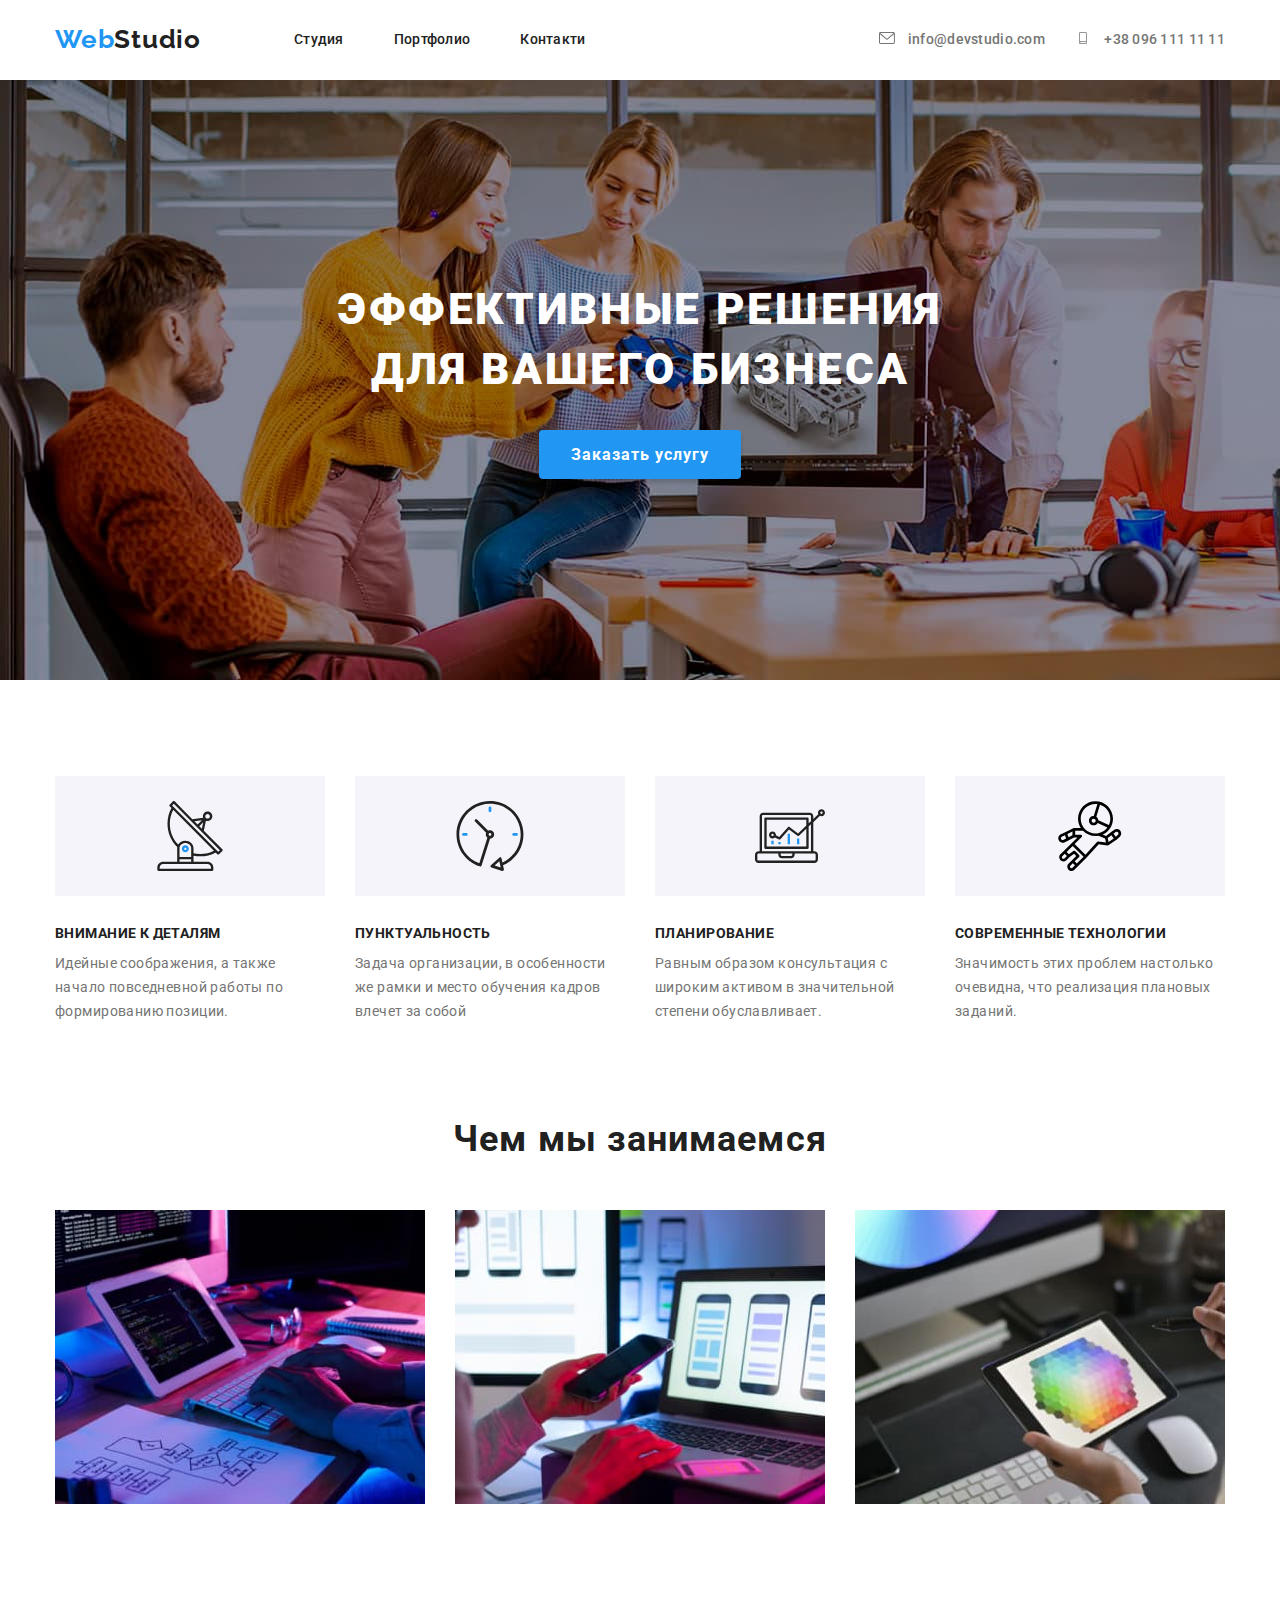
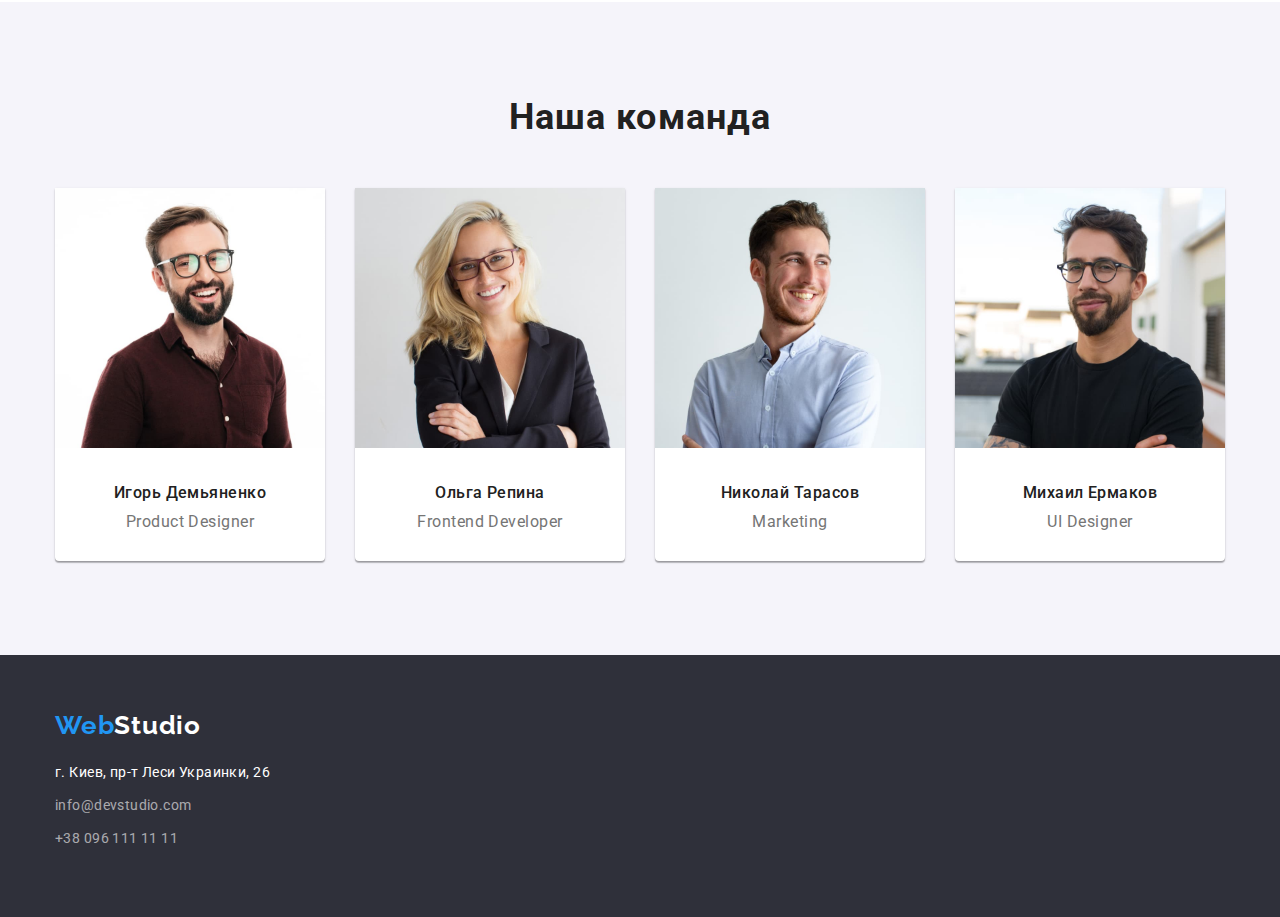
==== index.html @ f7b02f4e "дз-3" ====
<!DOCTYPE html>
<html lang="ru">
  <head>
    <meta charset="UTF-8" />
    <meta http-equiv="X-UA-Compatible" content="IE=edge" />
    <meta name="viewport" content="width=device-width, initial-scale=1.0" />
    <title>homework three</title>
    <link rel="preconnect" href="https://fonts.googleapis.com" />
    <link rel="preconnect" href="https://fonts.gstatic.com" crossorigin />
    <link
      href="https://fonts.googleapis.com/css2?family=Raleway:wght@700&family=Roboto:wght@100;400;500;700;900&display=swap"
      rel="stylesheet"
    />
    <link
      rel="stylesheet"
      href="https://cdnjs.cloudflare.com/ajax/libs/modern-normalize/1.1.0/modern-normalize.min.css"
    />
    <link rel="stylesheet" href="./css/main.min.css" />
  </head>
  <body>
    <!-- Шапка or header -->
    <header class="header">
      <div class="box conteiner">
        <nav class="nav">
          <a class="nav__logo" href="index.html"><span class="nav--color">Web</span>Studio</a>
          <ul class="page">
            <li class="page__element page--activ"><a class="page__link" href="/">Студия</a></li>
            <li class="page__element"><a class="page__link" href="portfolio.html">Портфолио</a></li>
            <li class="page__element"><a class="page__link" href="contact.html">Контакти</a></li>
          </ul>
        </nav>
        <ul class="contacts">
          <li class="contacts__element">
            <a class="contacts__link" href="mailto:info@devstudio.com">
              <svg class="contacts__icon" width="16" height="12">
                <use href="./images/symbol-defs.svg#icon-envelope"></use>
              </svg>
              info@devstudio.com
            </a>
          </li>
          <li class="contacts__element">
            <a class="contacts__link" href="tel:+380961111111">
              <svg class="contacts__icon" width="16" height="12">
                <use href="./images/symbol-defs.svg#icon-smartphone"></use>
              </svg>
              +38 096 111 11 11
            </a>
          </li>
        </ul>
      </div>
    </header>

    <!-- Основной контент ot main -->
    <main>
      <!-- Герой or Hero -->
      <section class="hero">
        <div class="box-hero conteiner">
          <h1 class="box-hero__header">Эффективные решения<br />для вашего бизнеса</h1>
          <button class="button" type="button" data-open-modal>
            <span class="button-text">Заказать услугу</span>
          </button>

          <div class="overlay is-hidden" data-backdrop>
            <div class="form-box">
              <h2 class="form-box__header">Оставьте свои данные, мы вам перезвоним</h2>

              <!-- <form class="form" name="application" autocomplete="on">

                                <label class="form-label">

                                    <input class="form-label__input" type="text" name="name">
                                    <span class="form-label__text">Имя</span>
                                    <svg class="form-label__icon" widht="18" height="18">
                                        <use href="./images/symbol-defs.svg#icon-person-black-18dp-1"></use>
                                    </svg> 

                                </label>

                                <label class="form-label">
                                    
                                    <input class="form-label__input" type="tel" name="tel">
                                    <span class="form-label__text">Телефон</span>
                                    <svg class="form-label__icon" widht="18" height="18">
                                        <use href="./images/symbol-defs.svg#icon-phone-black-18dp-1"></use>
                                    </svg> 

                                </label>

                                <label class="form-label">
                                    
                                    <input class="form-label__input" type="email" name="email">
                                    <span class="form-label__text">Пошта</span>
                                    <svg class="form-label__icon" widht="18" height="18">
                                        <use href="./images/symbol-defs.svg#icon-email-black-18dp-1"></use>
                                    </svg> 

                                </label>

                                <label class="form-label">

                                    <textarea class="form-label__coment" name="comit" rows="10" placeholder="Введите текст"></textarea>
                                    <span class="form-label__text">Комментарий</span>

                                </label>

                                <label class="form-chekbox">
                                    <input class="form-chekbox__input visually-hidden" type="checkbox" name="good-luck">
                                    <p class="form-chekbox__text">Соглашаюсь с рассылкой и принимаю <a class="form-chekbox--blue" href="">Условия договора</a></p>
                                </label>

                                <button class="button button-form" type="submit">Отправить</button>

                            </form> -->

              <button class="button-end" type="button" data-close-modal>
                <svg class="button-end__icon" width="18" height="18">
                  <use href="./images/symbol-defs.svg#icon-end"></use>
                </svg>
              </button>
            </div>
          </div>
        </div>
      </section>

      <!-- Преимущества or Benefist -->
      <section class="benefist">
        <div class="benefist__box conteiner">
          <h2 class="visually-hidden">Преимущества</h2>
          <!-- Заховать -->
          <ul class="content">
            <li class="content__elements">
              <div class="content__fon">
                <svg width="70" height="70">
                  <use href="./images/symbol-defs.svg#icon-antenna-1"></use>
                </svg>
              </div>
              <h3 class="content__paragraph">Внимание к деталям</h3>
              <p class="content__text">
                Идейные соображения, а также начало повседневной работы по формированию позиции.
              </p>
            </li>

            <li class="content__elements">
              <div class="content__fon">
                <svg width="70" height="70">
                  <use href="./images/symbol-defs.svg#icon-clock-1"></use>
                </svg>
              </div>
              <h3 class="content__paragraph">Пунктуальность</h3>
              <p class="content__text">
                Задача организации, в особенности же рамки и место обучения кадров влечет за собой
              </p>
            </li>

            <li class="content__elements">
              <div class="content__fon">
                <svg width="70" height="70">
                  <use href="./images/symbol-defs.svg#icon-diagram-1"></use>
                </svg>
              </div>
              <h3 class="content__paragraph">Планирование</h3>
              <p class="content__text">
                Равным образом консультация с широким активом в значительной степени обуславливает.
              </p>
            </li>

            <li class="content__elements">
              <div class="content__fon">
                <svg width="70" height="70">
                  <use href="./images/symbol-defs.svg#icon-Group"></use>
                </svg>
              </div>
              <h3 class="content__paragraph">Современные технологии</h3>
              <p class="content__text">
                Значимость этих проблем настолько очевидна, что реализация плановых заданий.
              </p>
            </li>
          </ul>
        </div>
      </section>

      <!--Вид деятельность or Activity -->
      <section class="activity">
        <div class="activity-box conteiner">
          <h2 class="activity-box__header">Чем мы занимаемся</h2>
          <ul class="photo">
            <li class="photo__elements">
              <img src="images/box1.jpg" alt="програмування" width="370" height="294" />
              <!-- <p class="photo__text">Десктопные приложения</p> -->
            </li>
            <li class="photo__elements">
              <img
                src="images/box2.jpg"
                alt="розробка мобильних програм"
                width="370"
                height="294"
              />
              <!-- <p class="photo__text">Мобильные приложения</p> -->
            </li>
            <li class="photo__elements">
              <img src="images/box3.jpg" alt="плитка рольорив" width="370" height="294" />
              <!-- <p class="photo__text">Дизайнерские решения </p> -->
            </li>
          </ul>
        </div>
      </section>

      <!-- Команда or team -->
      <section class="team">
        <div class="team-box conteiner">
          <h2 class="team-box__header">Наша команда</h2>
          <ul class="list">
            <li class="list__elements">
              <img src="images/team/igor.jpg" alt="Игорь Демьяненко" width="270" height="260" />
              <div class="text">
                <h3 class="text__name">Игорь Демьяненко</h3>
                <p class="text__profession">Product Designer</p>
              </div>
              <!-- <ul class="network">
                                <li class="network__elements">
                                    <a class="network__link" href="https://www.instagram.com">
                                        <svg class="network__icon" width="20" height="20">
                                            <use href="./images/symbol-defs.svg#icon-instagram-2"></use>
                                        </svg>
                                    </a>
                                </li>
                                <li class="network__elements">
                                    <a class="network__link" href="https://twitter.com/?lang=ru">
                                        <svg class="network__icon" width="20" height="20">
                                            <use href="./images/symbol-defs.svg#icon-Group-1"></use>
                                        </svg>
                                    </a>
                                </li>
                                <li class="network__elements">
                                    <a class="network__link" href="https://www.facebook.com">
                                        <svg class="network__icon" width="20" height="20">
                                            <use href="./images/symbol-defs.svg#icon-facebook-1"></use>
                                        </svg>
                                    </a>
                                </li>
                                <li class="network__elements">
                                    <a class="network__link" href="https://www.linkedin.com">
                                        <svg class="network__icon" width="20" height="20">
                                            <use href="./images/symbol-defs.svg#icon-linkedin-1"></use>
                                        </svg>
                                    </a>
                                </li>
                            </ul> -->
            </li>
            <li class="list__elements">
              <img src="images/team/olga.jpg" alt="Ольга Репина" width="270" height="260" />
              <div class="text">
                <h3 class="text__name">Ольга Репина</h3>
                <p class="text__profession">Frontend Developer</p>
              </div>
              <!-- <ul class="network">
                                <li class="network__elements">
                                    <a class="network__link" href="https://www.instagram.com">
                                        <svg class="network__icon" width="20" height="20">
                                            <use href="./images/symbol-defs.svg#icon-instagram-2"></use>
                                        </svg>
                                    </a>
                                </li>
                                <li class="network__elements">
                                    <a class="network__link" href="https://twitter.com/?lang=ru">
                                        <svg class="network__icon" width="20" height="20">
                                            <use href="./images/symbol-defs.svg#icon-Group-1"></use>
                                        </svg>
                                    </a>
                                </li>
                                <li class="network__elements">
                                    <a class="network__link" href="https://www.facebook.com">
                                        <svg class="network__icon" width="20" height="20">
                                            <use href="./images/symbol-defs.svg#icon-facebook-1"></use>
                                        </svg>
                                    </a>
                                </li>
                                <li class="network__elements">
                                    <a class="network__link" href="https://www.linkedin.com">
                                        <svg class="network__icon" width="20" height="20">
                                            <use href="./images/symbol-defs.svg#icon-linkedin-1"></use>
                                        </svg>
                                    </a>
                                </li>
                            </ul> -->
            </li>
            <li class="list__elements">
              <img src="images/team/nikolay.jpg" alt="Николай Тарасов" width="270" height="260" />
              <div class="text">
                <h3 class="text__name">Николай Тарасов</h3>
                <p class="text__profession">Marketing</p>
              </div>
              <!-- <ul class="network">
                                <li class="network__elements">
                                    <a class="network__link" href="https://www.instagram.com">
                                        <svg class="network__icon" width="20" height="20">
                                            <use href="./images/symbol-defs.svg#icon-instagram-2"></use>
                                        </svg>
                                    </a>
                                </li>
                                <li class="network__elements">
                                    <a class="network__link" href="https://twitter.com/?lang=ru">
                                        <svg class="network__icon" width="20" height="20">
                                            <use href="./images/symbol-defs.svg#icon-Group-1"></use>
                                        </svg>
                                    </a>
                                </li>
                                <li class="network__elements">
                                    <a class="network__link" href="https://www.facebook.com">
                                        <svg class="network__icon" width="20" height="20">
                                            <use href="./images/symbol-defs.svg#icon-facebook-1"></use>
                                        </svg>
                                    </a>
                                </li>
                                <li class="network__elements">
                                    <a class="network__link" href="https://www.linkedin.com">
                                        <svg class="network__icon" width="20" height="20">
                                            <use href="./images/symbol-defs.svg#icon-linkedin-1"></use>
                                        </svg>
                                    </a>
                                </li>
                            </ul> -->
            </li>
            <li class="list__elements">
              <img src="images/team/mihail.jpg" alt="Михаил Ермаков" width="270" height="260" />
              <div class="text">
                <h3 class="text__name">Михаил Ермаков</h3>
                <p class="text__profession">UI Designer</p>
              </div>
              <!-- <ul class="network">
                                <li class="network__elements">
                                    <a class="network__link" href="https://www.instagram.com">
                                        <svg class="network__icon" width="20" height="20">
                                            <use href="./images/symbol-defs.svg#icon-instagram-2"></use>
                                        </svg>
                                    </a>
                                </li>
                                <li class="network__elements">
                                    <a class="network__link" href="https://twitter.com/?lang=ru">
                                        <svg class="network__icon" width="20" height="20">
                                            <use href="./images/symbol-defs.svg#icon-Group-1"></use>
                                        </svg>
                                    </a>
                                </li>
                                <li class="network__elements">
                                    <a class="network__link" href="https://www.facebook.com">
                                        <svg class="network__icon" width="20" height="20">
                                            <use href="./images/symbol-defs.svg#icon-facebook-1"></use>
                                        </svg>
                                    </a>
                                </li>
                                <li class="network__elements">
                                    <a class="network__link" href="https://www.linkedin.com">
                                        <svg class="network__icon" width="20" height="20">
                                            <use href="./images/symbol-defs.svg#icon-linkedin-1"></use>
                                        </svg>
                                    </a>
                                </li>
                            </ul> -->
            </li>
          </ul>
        </div>
      </section>

      <!-- Компании -->
      <!-- <section class="company">
        <div class="company-dox conteiner">
          <h2 class="company__header">Постоянные клиенты</h2>
          <ul class="company-list">
            <li class="company-list__elements">
              <a class="company-list__link" href="/">
                <svg class="company-list__logo" width="106" height="60">
                  <use href="./images/symbol-defs.svg#icon-Logo"></use>
                </svg>
              </a>
            </li>
            <li class="company-list__elements">
              <a class="company-list__link" href="/">
                <svg class="company-list__logo" width="106" height="60">
                  <use href="./images/symbol-defs.svg#icon-Logo-1"></use>
                </svg>
              </a>
            </li>
            <li class="company-list__elements">
              <a class="company-list__link" href="/">
                <svg class="company-list__logo" width="106" height="60">
                  <use href="./images/symbol-defs.svg#icon-Logo-2"></use>
                </svg>
              </a>
            </li>
            <li class="company-list__elements">
              <a class="company-list__link" href="/">
                <svg class="company-list__logo" width="106" height="60">
                  <use href="./images/symbol-defs.svg#icon-Logo-3"></use>
                </svg>
              </a>
            </li>
            <li class="company-list__elements">
              <a class="company-list__link" href="/">
                <svg class="company-list__logo" width="106" height="60">
                  <use href="./images/symbol-defs.svg#icon-Logo-4"></use>
                </svg>
              </a>
            </li>
            <li class="company-list__elements">
              <a class="company-list__link" href="/">
                <svg class="company-list__logo" width="106" height="60">
                  <use href="./images/symbol-defs.svg#icon-Logo-5"></use>
                </svg>
              </a>
            </li>
          </ul>
        </div>
      </section> -->
    </main>

    <!-- Подвал or footer -->
    <footer class="footer">
      <div class="footer-box conteiner">
        <!-- Логотип и адрес or logo and address-->
        <div class="address-box">
          <a class="address-box__logo" href="/"
            ><span class="address-box--color">Web</span>Studio</a
          >

          <address class="address">
            <ul>
              <li class="address__elements">
                <a class="address--style" href="http://surl.li/bouye"
                  >г. Киев, пр-т Леси Украинки, 26</a
                >
              </li>
              <li class="address__elements">
                <a class="address__link" href="mailto:info@devstudio.com">info@devstudio.com</a>
              </li>
              <li class="address__elements">
                <a class="address__link" href="tel:+380961111111">+38 096 111 11 11</a>
              </li>
            </ul>
          </address>
        </div>

        <!-- Соц.сети or network -->
        <!-- <div class="network-footer">
                    <h2 class="network-footer__header">присоединяйтесь</h2>
                    <ul class="network-footer-box">
                        <li class="network-footer-box__elements">
                            <a class="network-footer-box__link" href="https://www.instagram.com">
                                <svg class="network-footer-box__icon" width="20" height="20">
                                    <use href="./images/symbol-defs.svg#icon-instagram-2"></use>
                                </svg>
                            </a>
                        </li>
                        <li class="network-footer-box__elements">
                            <a class="network-footer-box__link" href="https://twitter.com/?lang=ru">
                                <svg class="network-footer-box__icon" width="20" height="20">
                                    <use href="./images/symbol-defs.svg#icon-Group-1"></use>
                                </svg>
                            </a>
                        </li>
                        <li class="network-footer-box__elements">
                            <a class="network-footer-box__link" href="https://www.facebook.com">
                                <svg class="network-footer-box__icon" width="20" height="20">
                                    <use href="./images/symbol-defs.svg#icon-facebook-1"></use>
                                </svg>
                            </a>
                        </li>
                        <li class="network-footer-box__elements">
                            <a class="network-footer-box__link" href="https://www.linkedin.com">
                                <svg class="network-footer-box__icon" width="20" height="20">
                                    <use href="./images/symbol-defs.svg#icon-linkedin-1"></use>
                                </svg>
                            </a>
                        </li>
                    </ul>
                </div> -->

        <!-- Форма or form-footer -->
        <!-- <div class="form-footer-box">

                    <h2 class="form-footer-box__header">Подпишитесь на рассылку</h2>

                    <form class="form-footer">

                        <label>
                            <input class="form-footer__input" type="email" name="mail-p" placeholder="E-mail">
                        </label>

                        <button class="button" type="submit">Подписаться
                            <svg class="button__icon" width="24" height="24">
                                <use href="./images/symbol-defs.svg#icon-send"></use>
                            </svg>
                        </button>

                    </form>

                </div> -->
      </div>
    </footer>

    <!-- JavaScript -->
    <!-- <script src="./modal.js"></script> -->
  </body>
</html>
---- css/main.min.css ----
body{width:100%;background-color:#fff}a{text-decoration:none}ul{list-style-type:none;margin:0;padding:0}h1,h2,h3,h4,h5,h6,p{margin:0;padding:0}input{padding:0;margin:0}.conteiner{max-width:100%;padding-left:15px;padding-right:15px;margin:0 calc((100% - 1200px) / 2)}.visually-hidden{position:absolute;width:1px;height:1px;margin:-1px;border:0;padding:0;clip:rect(0 0 0 0);overflow:hidden}.header{background-color:#fff}.header--border{border:1px solid #ececec}.box{display:-webkit-box;display:-ms-flexbox;display:flex}.nav{display:-webkit-box;display:-ms-flexbox;display:flex;margin-right:auto}.nav__logo{padding:24px 0;font-family:'Raleway';font-style:normal;font-weight:700;font-size:26px;line-height:1.19;letter-spacing:0.03em;color:#212121}.nav--color{color:#2196F3}.page{display:-webkit-box;display:-ms-flexbox;display:flex;margin-left:93px}.page__element{margin-right:50px;cursor:pointer}.page__element:last-of-type{margin-right:0}.page__link{position:relative;display:block;padding:32px 0;font-family:'Roboto';font-style:normal;font-weight:500;font-size:14px;line-height:1.14;letter-spacing:0.02em;color:#212121;-webkit-transition:color 250ms cubic-bezier(0.4, 0, 0.2, 1);transition:color 250ms cubic-bezier(0.4, 0, 0.2, 1)}.page__link:hover,.page__link:focus{color:#2196F3}.contacts{display:-webkit-box;display:-ms-flexbox;display:flex}.contacts__element:last-of-type{margin-left:30px}.contacts__link{display:block;padding:32px 0;font-family:'Roboto';font-style:normal;font-weight:500;font-size:14px;line-height:1.14;letter-spacing:0.02em;color:#757575}.contacts__icon{fill:currentColor;margin-right:10px;-webkit-transition:color 250ms cubic-bezier(0.4, 0, 0.2, 1);transition:color 250ms cubic-bezier(0.4, 0, 0.2, 1)}.contacts__link:hover,.contacts__link:focus{color:#2196F3}.footer{background-color:#2f303a}.footer-box{display:-webkit-box;display:-ms-flexbox;display:flex}.address-box{padding-top:55px;padding-bottom:66px;margin-right:70px}.address-box__logo{font-family:'Raleway';font-style:normal;font-weight:700;font-size:26px;line-height:1.19;letter-spacing:0.03em;color:#fff}.address-box--color{color:#2196F3}.address{margin-top:20px}.address__elements{margin-top:9px}.address__elements:first-of-type{margin-top:20px}.address--style{font-family:'Roboto';font-style:normal;font-weight:400;font-size:14px;line-height:1.71;letter-spacing:0.03em;color:#fff}.address__link{font-family:'Roboto';font-style:normal;font-weight:400;font-size:14px;line-height:1.71;letter-spacing:0.03em;color:rgba(255,255,255,0.6)}.network-footer{padding-top:67px;padding-bottom:106px;margin-right:93px}.network-footer__header{margin-bottom:20px;font-family:'Roboto';font-style:normal;font-weight:700;font-size:14px;line-height:1.14;letter-spacing:0.03em;text-transform:uppercase;color:#fff}.network-footer-box{display:-webkit-box;display:-ms-flexbox;display:flex}.network-footer-box__elements{margin-right:10px;width:44px;height:44px;border-radius:50%;background-color:rgba(255,255,255,0.1);-webkit-transition:background-color 250ms cubic-bezier(0.4, 0, 0.2, 1);transition:background-color 250ms cubic-bezier(0.4, 0, 0.2, 1)}.network-footer-box__elements:last-of-type{margin-right:0}.network-footer-box__elements:hover,.network-footer-box__elements:focus{background-color:#2196F3}.network-footer-box__link{display:-webkit-box;display:-ms-flexbox;display:flex;-webkit-box-pack:center;-ms-flex-pack:center;justify-content:center;-webkit-box-align:center;-ms-flex-align:center;align-items:center;width:100%;height:100%;color:#fff}.network-footer-box__icon{fill:currentColor}.form-footer-box{padding-top:67px;padding-bottom:100px}.form-footer-box__header{margin-bottom:20px;font-family:'Roboto';font-style:normal;font-weight:700;font-size:14px;line-height:1.14;letter-spacing:0.03em;text-transform:uppercase;color:#fff}.form-footer{display:-webkit-box;display:-ms-flexbox;display:flex}.form-footer__input{width:358px;height:50px;padding-left:16px;margin-right:12px;border:1px solid rgba(255,255,255,0.3);-webkit-box-sizing:border-box;box-sizing:border-box;-webkit-filter:drop-shadow(0px 4px 4px rgba(0,0,0,0.15));filter:drop-shadow(0px 4px 4px rgba(0,0,0,0.15));border-radius:4px;font-family:'Roboto';font-style:normal;font-weight:400;font-size:16px;line-height:20px;display:-webkit-box;display:-ms-flexbox;display:flex;-webkit-box-align:center;-ms-flex-align:center;align-items:center;letter-spacing:0.03em;color:rgba(255,255,255,0.6);background-color:#2f303a}.button__icon{margin-left:10px;fill:currentColor}.footre-contact{position:fixed;bottom:0;left:0;width:100%}.hero{margin:0 auto;background-image:url(../images/fon.jpg);max-width:1600px;height:600px;background-color:#2f303a}.box-hero{padding-top:200px;padding-bottom:200px}.box-hero__header{margin-bottom:30px;font-family:'Roboto';font-style:normal;font-weight:900;font-size:44px;line-height:1.36;text-align:center;letter-spacing:0.06em;text-transform:uppercase;color:#fff}.button{display:-webkit-box;display:-ms-flexbox;display:flex;-webkit-box-align:center;-ms-flex-align:center;align-items:center;text-align:center;padding:10px 32px;margin:0 auto;font-family:'Roboto';font-style:normal;font-weight:700;font-size:16px;line-height:1.86;letter-spacing:0.06em;cursor:pointer;-webkit-box-shadow:0px 4px 4px rgba(0,0,0,0.15);box-shadow:0px 4px 4px rgba(0,0,0,0.15);border-radius:4px;border:none;color:#fff;background-color:#2196F3;-webkit-transform:scale(1);transform:scale(1);-webkit-transition:background-color 250ms cubic-bezier(0.4, 0, 0.2, 1),color 250ms cubic-bezier(0.4, 0, 0.2, 1),-webkit-transform 250ms cubic-bezier(0.4, 0, 0.2, 1);transition:background-color 250ms cubic-bezier(0.4, 0, 0.2, 1),color 250ms cubic-bezier(0.4, 0, 0.2, 1),-webkit-transform 250ms cubic-bezier(0.4, 0, 0.2, 1);transition:transform 250ms cubic-bezier(0.4, 0, 0.2, 1),background-color 250ms cubic-bezier(0.4, 0, 0.2, 1),color 250ms cubic-bezier(0.4, 0, 0.2, 1);transition:transform 250ms cubic-bezier(0.4, 0, 0.2, 1),background-color 250ms cubic-bezier(0.4, 0, 0.2, 1),color 250ms cubic-bezier(0.4, 0, 0.2, 1),-webkit-transform 250ms cubic-bezier(0.4, 0, 0.2, 1)}.button:hover,.button:focus{color:#2196F3;background-color:#fff}.button:active{-webkit-transform:scale(0.9);transform:scale(0.9)}.benefist{background-color:#fff}.benefist__box{padding-top:96px;padding-bottom:47px}.content{display:-webkit-box;display:-ms-flexbox;display:flex}.content__elements{margin-right:30px}.content__elements:last-of-type{margin-right:0}.content__fon{display:-webkit-box;display:-ms-flexbox;display:flex;-webkit-box-pack:center;-ms-flex-pack:center;justify-content:center;-webkit-box-align:center;-ms-flex-align:center;align-items:center;margin-bottom:30px;width:270px;height:120px;background-color:#f5f4fa}.content__paragraph{margin-bottom:10px;font-family:'Roboto';font-style:normal;font-weight:700;font-size:14px;line-height:1.14;letter-spacing:0.03em;text-transform:uppercase;color:#212121}.content__text{font-family:'Roboto';font-style:normal;font-weight:400;font-size:14px;line-height:1.71;letter-spacing:0.03em;color:#757575}.activity-box{padding-top:47px;padding-bottom:94px}.activity-box__header{font-family:'Roboto';font-style:normal;font-weight:700;font-size:36px;line-height:1.17;text-align:center;letter-spacing:0.03em;color:#212121}.photo{display:-webkit-box;display:-ms-flexbox;display:flex;margin-top:50px}.photo__elements{position:relative;margin-right:30px}.photo__elements:last-of-type{margin-right:0}.photo__text{position:absolute;bottom:0;left:0;width:100%;height:70px;padding:27px 0;font-family:'Roboto';font-style:normal;font-weight:700;font-size:14px;line-height:1.14;text-align:center;letter-spacing:0.03em;text-transform:uppercase;color:#fff;background-color:rgba(47,48,58,0.8)}.team{background-color:#f5f4fa}.team-box{padding-top:94px;padding-bottom:94px}.team-box__header{margin-bottom:50px;font-family:'Roboto';font-style:normal;font-weight:700;font-size:36px;line-height:1.17;text-align:center;letter-spacing:0.03em;color:#212121}.list{display:-webkit-box;display:-ms-flexbox;display:flex}.list__elements{margin-right:30px;-webkit-box-shadow:0px 1px 3px rgba(0,0,0,0.12),0px 1px 1px rgba(0,0,0,0.14),0px 2px 1px rgba(0,0,0,0.2);box-shadow:0px 1px 3px rgba(0,0,0,0.12),0px 1px 1px rgba(0,0,0,0.14),0px 2px 1px rgba(0,0,0,0.2);border-radius:0px 0px 4px 4px;background-color:#fff}.list__elements:last-of-type{margin-right:0}.text{padding-top:30px;padding-bottom:30px}.text__name{margin-bottom:10px;font-family:'Roboto';font-style:normal;font-weight:500;font-size:16px;line-height:1.19;text-align:center;letter-spacing:0.03em;color:#212121}.text__profession{font-family:'Roboto';font-style:normal;font-weight:400;font-size:16px;line-height:1.19;text-align:center;letter-spacing:0.03em;color:#757575}.network{display:-webkit-box;display:-ms-flexbox;display:flex;margin:0 32px;margin-bottom:30px}.network__elements{margin-right:10px;width:44px;height:44px}.network__elements:last-of-type{margin-right:0}.network__link{display:-webkit-box;display:-ms-flexbox;display:flex;-webkit-box-pack:center;-ms-flex-pack:center;justify-content:center;-webkit-box-align:center;-ms-flex-align:center;align-items:center;width:100%;height:100%;border-radius:50%;color:#afb1b8;-webkit-transition:color 250ms cubic-bezier(0.4, 0, 0.2, 1),background-color 250ms cubic-bezier(0.4, 0, 0.2, 1);transition:color 250ms cubic-bezier(0.4, 0, 0.2, 1),background-color 250ms cubic-bezier(0.4, 0, 0.2, 1)}.network__link:hover,.network__link:focus{background-color:#2196F3;color:#fff}.network__icon{fill:currentColor}.company-dox{padding-top:94px;padding-bottom:94px}.company__header{margin-bottom:50px;font-family:'Roboto';font-style:normal;font-weight:700;font-size:36px;line-height:1.17;text-align:center;letter-spacing:0.03em;color:#212121}.company-list{display:-webkit-box;display:-ms-flexbox;display:flex}.company-list__elements{margin-right:30px;width:170px;height:92px;border:1px solid #afb1b8;-webkit-box-sizing:border-box;box-sizing:border-box;border-radius:4px;-webkit-transition:border-color 250ms cubic-bezier(0.4, 0, 0.2, 1);transition:border-color 250ms cubic-bezier(0.4, 0, 0.2, 1)}.company-list__elements:last-of-type{margin-right:0}.company-list__link{display:-webkit-box;display:-ms-flexbox;display:flex;-webkit-box-pack:center;-ms-flex-pack:center;justify-content:center;-webkit-box-align:center;-ms-flex-align:center;align-items:center;width:100%;height:100%;color:#afb1b8;-webkit-transition:color 250ms cubic-bezier(0.4, 0, 0.2, 1);transition:color 250ms cubic-bezier(0.4, 0, 0.2, 1)}.company-list__logo{fill:currentColor}.company-list__elements:hover,.company-list__elements:focus,.company-list__elements:hover .company-list__link,.company-list__elements:focus .company-list__link{color:#2196F3;border-color:#2196F3}.overlay{position:fixed;top:0;left:0;z-index:1000;width:100%;height:100%;background-color:rgba(0,0,0,0.2);opacity:1;-webkit-transform:scale(1);transform:scale(1);-webkit-transition:opacity 250ms cubic-bezier(0.4, 0, 0.2, 1),-webkit-transform 250ms cubic-bezier(0.4, 0, 0.2, 1);transition:opacity 250ms cubic-bezier(0.4, 0, 0.2, 1),-webkit-transform 250ms cubic-bezier(0.4, 0, 0.2, 1);transition:opacity 250ms cubic-bezier(0.4, 0, 0.2, 1),transform 250ms cubic-bezier(0.4, 0, 0.2, 1);transition:opacity 250ms cubic-bezier(0.4, 0, 0.2, 1),transform 250ms cubic-bezier(0.4, 0, 0.2, 1),-webkit-transform 250ms cubic-bezier(0.4, 0, 0.2, 1)}.is-hidden{opacity:0;pointer-events:none;-webkit-transform:scale(1.1);transform:scale(1.1)}.form-box{position:absolute;top:50%;left:50%;padding:40px 0;width:528px;height:581px;-webkit-box-shadow:0px 1px 3px rgba(0,0,0,0.12),0px 1px 1px rgba(0,0,0,0.14),0px 2px 1px rgba(0,0,0,0.2);box-shadow:0px 1px 3px rgba(0,0,0,0.12),0px 1px 1px rgba(0,0,0,0.14),0px 2px 1px rgba(0,0,0,0.2);border-radius:4px;background-color:#fff;-webkit-transform:translate(-50%, -50%);transform:translate(-50%, -50%)}.form-box__header{margin-bottom:12px;font-family:'Roboto';font-style:normal;font-weight:700;font-size:20px;line-height:1.15;text-align:center;letter-spacing:0.03em;color:#212121}.form{text-align:center}.form-label{position:relative;display:block;margin:0 40px;margin-top:28px}.form-label:first-of-type{margin-top:30px}.form-label__input{padding-left:42px;width:448px;height:40px;border:1px solid rgba(33,33,33,0.2);-webkit-box-sizing:border-box;box-sizing:border-box;border-radius:4px;outline:none}.form-label__coment{padding:12px 16px;width:448px;height:138px;border:1px solid rgba(33,33,33,0.2);-webkit-box-sizing:border-box;box-sizing:border-box;border-radius:4px;outline:none;resize:none;font-family:'Roboto';font-style:normal;font-weight:400;font-size:14px;line-height:16px;letter-spacing:0.01em;color:rgba(117,117,117,0.5)}.form-label__text{position:absolute;bottom:calc(100% + 4px);left:0;font-family:'Roboto';font-style:normal;font-weight:400;font-size:12px;line-height:1.17;letter-spacing:0.01em;color:#757575}.form-label__icon{position:absolute;top:50%;left:11px;-webkit-transform:translateY(-50%);transform:translateY(-50%);width:18px}.form-label__input:focus-within,.form-label__coment:focus-within{border:1px solid #2196F3}.form-label__input:focus-within ~ .form-label__icon{fill:#2196F3}.form-chekbox{display:inline-block;margin:20px 40px 30px 40px}.form-chekbox__text{position:relative;font-family:'Roboto';font-style:normal;font-weight:400;font-size:14px;line-height:1.71;letter-spacing:0.03em;color:#757575}.form-chekbox__text::before{content:'';position:absolute;right:100%;bottom:-3px;-webkit-transform:translate(-50%, -50%);transform:translate(-50%, -50%);width:16px;height:15px;border:2px solid #212121;border-radius:4px}.form-chekbox__input:focus ~ .form-chekbox__text::before{border-color:#2196F3}.form-chekbox__input:checked ~ .form-chekbox__text::before{border-color:#2196F3;background-image:url(../images/vector.svg);background-color:#2196F3;background-position:center;background-size:contain;background-origin:border-box;overflow:hidden}.form-chekbox--blue{color:#2196F3}.button-end{position:absolute;top:8px;right:8px;width:30px;height:30px;border:1px solid rgba(0,0,0,0.1);-webkit-box-sizing:border-box;box-sizing:border-box;border-radius:50%;background-color:#fff;cursor:pointer}.button-end__icon{display:-webkit-box;display:-ms-flexbox;display:flex;-webkit-box-pack:center;-ms-flex-pack:center;justify-content:center;-webkit-box-align:center;-ms-flex-align:center;align-items:center;fill:currentColor}.button-end:hover{color:#2196F3}.button-form:hover,.button-form:focus{border:2px solid #2196F3;background-origin:border-box}.main-portfolio{padding-top:94px;padding-bottom:94px}.filter{display:-webkit-box;display:-ms-flexbox;display:flex;-webkit-box-pack:center;-ms-flex-pack:center;justify-content:center}.filter__elements{margin-right:8px}.filter__elements:last-of-type{margin-right:0}.filter__button{padding:6px 22px;border:none;border-radius:4px;font-family:'Roboto';font-style:normal;font-weight:500;font-size:16px;line-height:1.63;text-align:center;letter-spacing:0.03em;background-color:#f5f4fa;color:#212121;-webkit-transition:background-color 250ms cubic-bezier(0.4, 0, 0.2, 1),color 250ms cubic-bezier(0.4, 0, 0.2, 1);transition:background-color 250ms cubic-bezier(0.4, 0, 0.2, 1),color 250ms cubic-bezier(0.4, 0, 0.2, 1)}.filter__button:hover,.filter__button:focus{color:#f5f4fa;background-color:#2196F3}.work{display:-webkit-box;display:-ms-flexbox;display:flex;-ms-flex-wrap:wrap;flex-wrap:wrap;margin-top:50px}.work__card:not(:nth-child(3n+3)){margin-right:30px}.work__card:not(:nth-child(-n+3)){margin-top:30px}.work__photo{position:relative;overflow:hidden;width:370px;height:294px}.work__box{padding:20px 24px;width:100%;height:110px;border:1px solid #eeeeee;border-top:none}.work__from{font-family:'Roboto';font-style:normal;font-weight:700;font-size:18px;line-height:2;letter-spacing:0.06em;color:#212121}.work__text{margin-top:4px;font-family:'Roboto';font-style:normal;font-weight:400;font-size:16px;line-height:1.88;letter-spacing:0.03em;color:#757575}.animation{position:absolute;top:0;left:0;padding:63px 24px;width:100%;height:100%;background-color:rgba(33,150,243,0.9);-webkit-transform:translateY(100%);transform:translateY(100%);-webkit-transition:-webkit-transform 250ms cubic-bezier(0.4, 0, 0.2, 1);transition:-webkit-transform 250ms cubic-bezier(0.4, 0, 0.2, 1);transition:transform 250ms cubic-bezier(0.4, 0, 0.2, 1);transition:transform 250ms cubic-bezier(0.4, 0, 0.2, 1), -webkit-transform 250ms cubic-bezier(0.4, 0, 0.2, 1)}.animation__text{font-family:'Roboto';font-style:normal;font-weight:400;font-size:18px;line-height:1.56;letter-spacing:0.03em;color:#fff}.work__link:hover .animation,.work__link:focus .animation{-webkit-transform:translateY(0);transform:translateY(0)}
/*# sourceMappingURL=main.min.css.map */
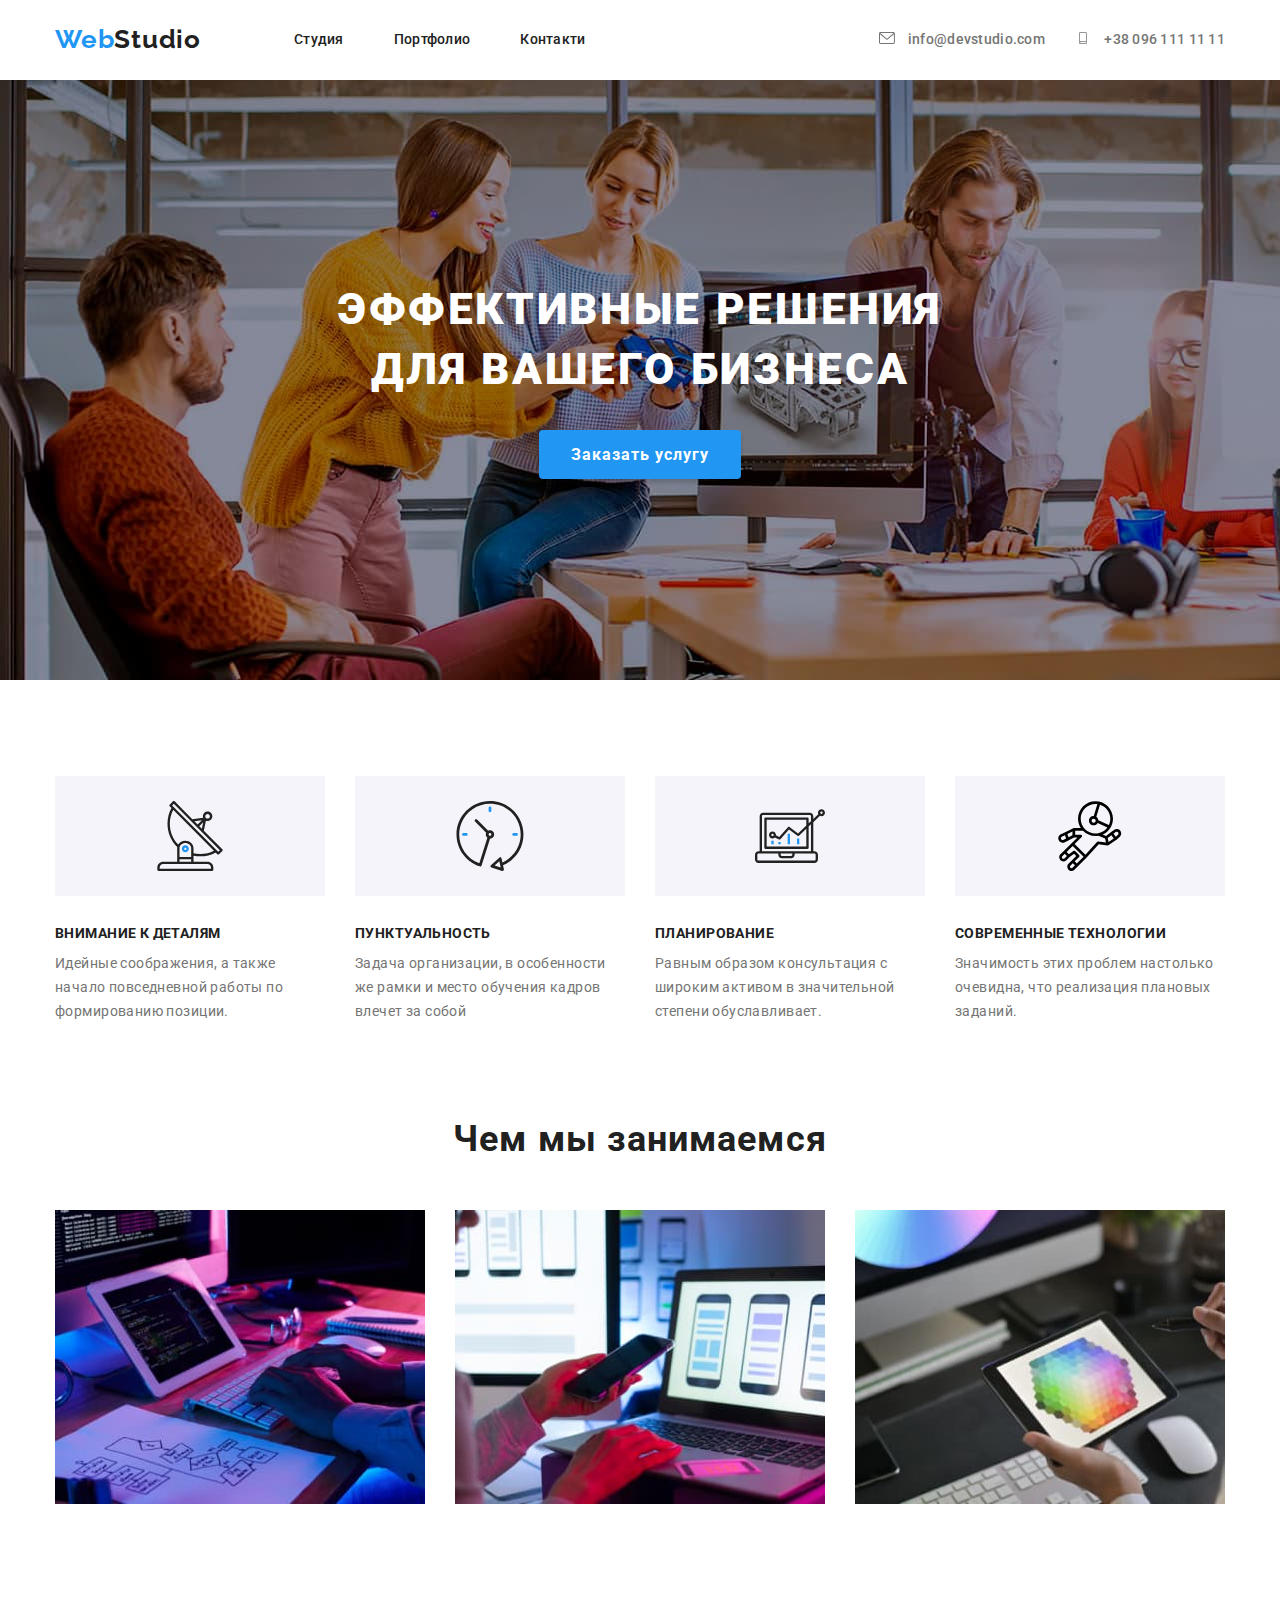
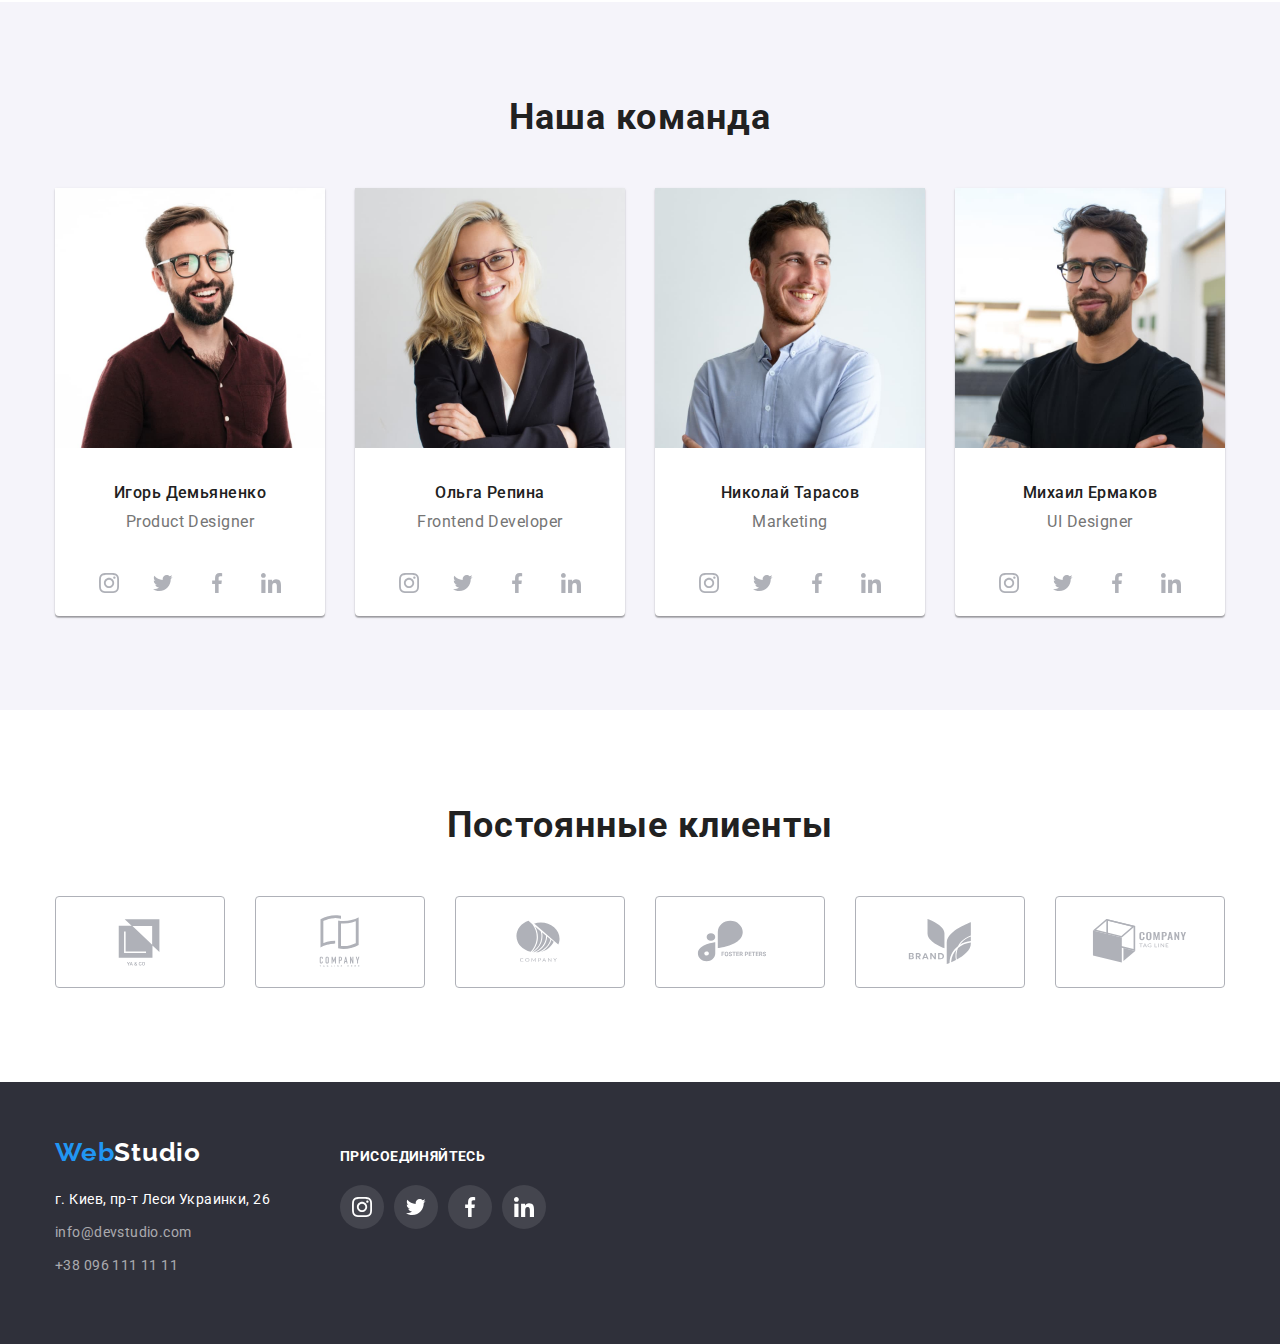
==== commit 6e98aba1: "адаптування" ====
--- a/index.html
+++ b/index.html
@@ -216,36 +216,36 @@
                 <h3 class="text__name">Игорь Демьяненко</h3>
                 <p class="text__profession">Product Designer</p>
               </div>
-              <!-- <ul class="network">
-                                <li class="network__elements">
-                                    <a class="network__link" href="https://www.instagram.com">
-                                        <svg class="network__icon" width="20" height="20">
-                                            <use href="./images/symbol-defs.svg#icon-instagram-2"></use>
-                                        </svg>
-                                    </a>
-                                </li>
-                                <li class="network__elements">
-                                    <a class="network__link" href="https://twitter.com/?lang=ru">
-                                        <svg class="network__icon" width="20" height="20">
-                                            <use href="./images/symbol-defs.svg#icon-Group-1"></use>
-                                        </svg>
-                                    </a>
-                                </li>
-                                <li class="network__elements">
-                                    <a class="network__link" href="https://www.facebook.com">
-                                        <svg class="network__icon" width="20" height="20">
-                                            <use href="./images/symbol-defs.svg#icon-facebook-1"></use>
-                                        </svg>
-                                    </a>
-                                </li>
-                                <li class="network__elements">
-                                    <a class="network__link" href="https://www.linkedin.com">
-                                        <svg class="network__icon" width="20" height="20">
-                                            <use href="./images/symbol-defs.svg#icon-linkedin-1"></use>
-                                        </svg>
-                                    </a>
-                                </li>
-                            </ul> -->
+              <ul class="network">
+                <li class="network__elements">
+                  <a class="network__link" href="https://www.instagram.com">
+                    <svg class="network__icon" width="20" height="20">
+                      <use href="./images/symbol-defs.svg#icon-instagram-2"></use>
+                    </svg>
+                  </a>
+                </li>
+                <li class="network__elements">
+                  <a class="network__link" href="https://twitter.com/?lang=ru">
+                    <svg class="network__icon" width="20" height="20">
+                      <use href="./images/symbol-defs.svg#icon-Group-1"></use>
+                    </svg>
+                  </a>
+                </li>
+                <li class="network__elements">
+                  <a class="network__link" href="https://www.facebook.com">
+                    <svg class="network__icon" width="20" height="20">
+                      <use href="./images/symbol-defs.svg#icon-facebook-1"></use>
+                    </svg>
+                  </a>
+                </li>
+                <li class="network__elements">
+                  <a class="network__link" href="https://www.linkedin.com">
+                    <svg class="network__icon" width="20" height="20">
+                      <use href="./images/symbol-defs.svg#icon-linkedin-1"></use>
+                    </svg>
+                  </a>
+                </li>
+              </ul>
             </li>
             <li class="list__elements">
               <img src="images/team/olga.jpg" alt="Ольга Репина" width="270" height="260" />
@@ -253,36 +253,36 @@
                 <h3 class="text__name">Ольга Репина</h3>
                 <p class="text__profession">Frontend Developer</p>
               </div>
-              <!-- <ul class="network">
-                                <li class="network__elements">
-                                    <a class="network__link" href="https://www.instagram.com">
-                                        <svg class="network__icon" width="20" height="20">
-                                            <use href="./images/symbol-defs.svg#icon-instagram-2"></use>
-                                        </svg>
-                                    </a>
-                                </li>
-                                <li class="network__elements">
-                                    <a class="network__link" href="https://twitter.com/?lang=ru">
-                                        <svg class="network__icon" width="20" height="20">
-                                            <use href="./images/symbol-defs.svg#icon-Group-1"></use>
-                                        </svg>
-                                    </a>
-                                </li>
-                                <li class="network__elements">
-                                    <a class="network__link" href="https://www.facebook.com">
-                                        <svg class="network__icon" width="20" height="20">
-                                            <use href="./images/symbol-defs.svg#icon-facebook-1"></use>
-                                        </svg>
-                                    </a>
-                                </li>
-                                <li class="network__elements">
-                                    <a class="network__link" href="https://www.linkedin.com">
-                                        <svg class="network__icon" width="20" height="20">
-                                            <use href="./images/symbol-defs.svg#icon-linkedin-1"></use>
-                                        </svg>
-                                    </a>
-                                </li>
-                            </ul> -->
+              <ul class="network">
+                <li class="network__elements">
+                  <a class="network__link" href="https://www.instagram.com">
+                    <svg class="network__icon" width="20" height="20">
+                      <use href="./images/symbol-defs.svg#icon-instagram-2"></use>
+                    </svg>
+                  </a>
+                </li>
+                <li class="network__elements">
+                  <a class="network__link" href="https://twitter.com/?lang=ru">
+                    <svg class="network__icon" width="20" height="20">
+                      <use href="./images/symbol-defs.svg#icon-Group-1"></use>
+                    </svg>
+                  </a>
+                </li>
+                <li class="network__elements">
+                  <a class="network__link" href="https://www.facebook.com">
+                    <svg class="network__icon" width="20" height="20">
+                      <use href="./images/symbol-defs.svg#icon-facebook-1"></use>
+                    </svg>
+                  </a>
+                </li>
+                <li class="network__elements">
+                  <a class="network__link" href="https://www.linkedin.com">
+                    <svg class="network__icon" width="20" height="20">
+                      <use href="./images/symbol-defs.svg#icon-linkedin-1"></use>
+                    </svg>
+                  </a>
+                </li>
+              </ul>
             </li>
             <li class="list__elements">
               <img src="images/team/nikolay.jpg" alt="Николай Тарасов" width="270" height="260" />
@@ -290,36 +290,36 @@
                 <h3 class="text__name">Николай Тарасов</h3>
                 <p class="text__profession">Marketing</p>
               </div>
-              <!-- <ul class="network">
-                                <li class="network__elements">
-                                    <a class="network__link" href="https://www.instagram.com">
-                                        <svg class="network__icon" width="20" height="20">
-                                            <use href="./images/symbol-defs.svg#icon-instagram-2"></use>
-                                        </svg>
-                                    </a>
-                                </li>
-                                <li class="network__elements">
-                                    <a class="network__link" href="https://twitter.com/?lang=ru">
-                                        <svg class="network__icon" width="20" height="20">
-                                            <use href="./images/symbol-defs.svg#icon-Group-1"></use>
-                                        </svg>
-                                    </a>
-                                </li>
-                                <li class="network__elements">
-                                    <a class="network__link" href="https://www.facebook.com">
-                                        <svg class="network__icon" width="20" height="20">
-                                            <use href="./images/symbol-defs.svg#icon-facebook-1"></use>
-                                        </svg>
-                                    </a>
-                                </li>
-                                <li class="network__elements">
-                                    <a class="network__link" href="https://www.linkedin.com">
-                                        <svg class="network__icon" width="20" height="20">
-                                            <use href="./images/symbol-defs.svg#icon-linkedin-1"></use>
-                                        </svg>
-                                    </a>
-                                </li>
-                            </ul> -->
+              <ul class="network">
+                <li class="network__elements">
+                  <a class="network__link" href="https://www.instagram.com">
+                    <svg class="network__icon" width="20" height="20">
+                      <use href="./images/symbol-defs.svg#icon-instagram-2"></use>
+                    </svg>
+                  </a>
+                </li>
+                <li class="network__elements">
+                  <a class="network__link" href="https://twitter.com/?lang=ru">
+                    <svg class="network__icon" width="20" height="20">
+                      <use href="./images/symbol-defs.svg#icon-Group-1"></use>
+                    </svg>
+                  </a>
+                </li>
+                <li class="network__elements">
+                  <a class="network__link" href="https://www.facebook.com">
+                    <svg class="network__icon" width="20" height="20">
+                      <use href="./images/symbol-defs.svg#icon-facebook-1"></use>
+                    </svg>
+                  </a>
+                </li>
+                <li class="network__elements">
+                  <a class="network__link" href="https://www.linkedin.com">
+                    <svg class="network__icon" width="20" height="20">
+                      <use href="./images/symbol-defs.svg#icon-linkedin-1"></use>
+                    </svg>
+                  </a>
+                </li>
+              </ul>
             </li>
             <li class="list__elements">
               <img src="images/team/mihail.jpg" alt="Михаил Ермаков" width="270" height="260" />
@@ -327,43 +327,43 @@
                 <h3 class="text__name">Михаил Ермаков</h3>
                 <p class="text__profession">UI Designer</p>
               </div>
-              <!-- <ul class="network">
-                                <li class="network__elements">
-                                    <a class="network__link" href="https://www.instagram.com">
-                                        <svg class="network__icon" width="20" height="20">
-                                            <use href="./images/symbol-defs.svg#icon-instagram-2"></use>
-                                        </svg>
-                                    </a>
-                                </li>
-                                <li class="network__elements">
-                                    <a class="network__link" href="https://twitter.com/?lang=ru">
-                                        <svg class="network__icon" width="20" height="20">
-                                            <use href="./images/symbol-defs.svg#icon-Group-1"></use>
-                                        </svg>
-                                    </a>
-                                </li>
-                                <li class="network__elements">
-                                    <a class="network__link" href="https://www.facebook.com">
-                                        <svg class="network__icon" width="20" height="20">
-                                            <use href="./images/symbol-defs.svg#icon-facebook-1"></use>
-                                        </svg>
-                                    </a>
-                                </li>
-                                <li class="network__elements">
-                                    <a class="network__link" href="https://www.linkedin.com">
-                                        <svg class="network__icon" width="20" height="20">
-                                            <use href="./images/symbol-defs.svg#icon-linkedin-1"></use>
-                                        </svg>
-                                    </a>
-                                </li>
-                            </ul> -->
+              <ul class="network">
+                <li class="network__elements">
+                  <a class="network__link" href="https://www.instagram.com">
+                    <svg class="network__icon" width="20" height="20">
+                      <use href="./images/symbol-defs.svg#icon-instagram-2"></use>
+                    </svg>
+                  </a>
+                </li>
+                <li class="network__elements">
+                  <a class="network__link" href="https://twitter.com/?lang=ru">
+                    <svg class="network__icon" width="20" height="20">
+                      <use href="./images/symbol-defs.svg#icon-Group-1"></use>
+                    </svg>
+                  </a>
+                </li>
+                <li class="network__elements">
+                  <a class="network__link" href="https://www.facebook.com">
+                    <svg class="network__icon" width="20" height="20">
+                      <use href="./images/symbol-defs.svg#icon-facebook-1"></use>
+                    </svg>
+                  </a>
+                </li>
+                <li class="network__elements">
+                  <a class="network__link" href="https://www.linkedin.com">
+                    <svg class="network__icon" width="20" height="20">
+                      <use href="./images/symbol-defs.svg#icon-linkedin-1"></use>
+                    </svg>
+                  </a>
+                </li>
+              </ul>
             </li>
           </ul>
         </div>
       </section>
 
       <!-- Компании -->
-      <!-- <section class="company">
+      <section class="company">
         <div class="company-dox conteiner">
           <h2 class="company__header">Постоянные клиенты</h2>
           <ul class="company-list">
@@ -411,7 +411,7 @@
             </li>
           </ul>
         </div>
-      </section> -->
+      </section>
     </main>
 
     <!-- Подвал or footer -->
@@ -441,39 +441,39 @@
         </div>
 
         <!-- Соц.сети or network -->
-        <!-- <div class="network-footer">
-                    <h2 class="network-footer__header">присоединяйтесь</h2>
-                    <ul class="network-footer-box">
-                        <li class="network-footer-box__elements">
-                            <a class="network-footer-box__link" href="https://www.instagram.com">
-                                <svg class="network-footer-box__icon" width="20" height="20">
-                                    <use href="./images/symbol-defs.svg#icon-instagram-2"></use>
-                                </svg>
-                            </a>
-                        </li>
-                        <li class="network-footer-box__elements">
-                            <a class="network-footer-box__link" href="https://twitter.com/?lang=ru">
-                                <svg class="network-footer-box__icon" width="20" height="20">
-                                    <use href="./images/symbol-defs.svg#icon-Group-1"></use>
-                                </svg>
-                            </a>
-                        </li>
-                        <li class="network-footer-box__elements">
-                            <a class="network-footer-box__link" href="https://www.facebook.com">
-                                <svg class="network-footer-box__icon" width="20" height="20">
-                                    <use href="./images/symbol-defs.svg#icon-facebook-1"></use>
-                                </svg>
-                            </a>
-                        </li>
-                        <li class="network-footer-box__elements">
-                            <a class="network-footer-box__link" href="https://www.linkedin.com">
-                                <svg class="network-footer-box__icon" width="20" height="20">
-                                    <use href="./images/symbol-defs.svg#icon-linkedin-1"></use>
-                                </svg>
-                            </a>
-                        </li>
-                    </ul>
-                </div> -->
+        <div class="network-footer">
+          <h2 class="network-footer__header">присоединяйтесь</h2>
+          <ul class="network-footer-box">
+            <li class="network-footer-box__elements">
+              <a class="network-footer-box__link" href="https://www.instagram.com">
+                <svg class="network-footer-box__icon" width="20" height="20">
+                  <use href="./images/symbol-defs.svg#icon-instagram-2"></use>
+                </svg>
+              </a>
+            </li>
+            <li class="network-footer-box__elements">
+              <a class="network-footer-box__link" href="https://twitter.com/?lang=ru">
+                <svg class="network-footer-box__icon" width="20" height="20">
+                  <use href="./images/symbol-defs.svg#icon-Group-1"></use>
+                </svg>
+              </a>
+            </li>
+            <li class="network-footer-box__elements">
+              <a class="network-footer-box__link" href="https://www.facebook.com">
+                <svg class="network-footer-box__icon" width="20" height="20">
+                  <use href="./images/symbol-defs.svg#icon-facebook-1"></use>
+                </svg>
+              </a>
+            </li>
+            <li class="network-footer-box__elements">
+              <a class="network-footer-box__link" href="https://www.linkedin.com">
+                <svg class="network-footer-box__icon" width="20" height="20">
+                  <use href="./images/symbol-defs.svg#icon-linkedin-1"></use>
+                </svg>
+              </a>
+            </li>
+          </ul>
+        </div>
 
         <!-- Форма or form-footer -->
         <!-- <div class="form-footer-box">
--- a/css/main.min.css
+++ b/css/main.min.css
@@ -1,2 +1,2 @@
-body{width:100%;background-color:#fff}a{text-decoration:none}ul{list-style-type:none;margin:0;padding:0}h1,h2,h3,h4,h5,h6,p{margin:0;padding:0}input{padding:0;margin:0}.conteiner{max-width:100%;padding-left:15px;padding-right:15px;margin:0 calc((100% - 1200px) / 2)}.visually-hidden{position:absolute;width:1px;height:1px;margin:-1px;border:0;padding:0;clip:rect(0 0 0 0);overflow:hidden}.header{background-color:#fff}.header--border{border:1px solid #ececec}.box{display:-webkit-box;display:-ms-flexbox;display:flex}.nav{display:-webkit-box;display:-ms-flexbox;display:flex;margin-right:auto}.nav__logo{padding:24px 0;font-family:'Raleway';font-style:normal;font-weight:700;font-size:26px;line-height:1.19;letter-spacing:0.03em;color:#212121}.nav--color{color:#2196F3}.page{display:-webkit-box;display:-ms-flexbox;display:flex;margin-left:93px}.page__element{margin-right:50px;cursor:pointer}.page__element:last-of-type{margin-right:0}.page__link{position:relative;display:block;padding:32px 0;font-family:'Roboto';font-style:normal;font-weight:500;font-size:14px;line-height:1.14;letter-spacing:0.02em;color:#212121;-webkit-transition:color 250ms cubic-bezier(0.4, 0, 0.2, 1);transition:color 250ms cubic-bezier(0.4, 0, 0.2, 1)}.page__link:hover,.page__link:focus{color:#2196F3}.contacts{display:-webkit-box;display:-ms-flexbox;display:flex}.contacts__element:last-of-type{margin-left:30px}.contacts__link{display:block;padding:32px 0;font-family:'Roboto';font-style:normal;font-weight:500;font-size:14px;line-height:1.14;letter-spacing:0.02em;color:#757575}.contacts__icon{fill:currentColor;margin-right:10px;-webkit-transition:color 250ms cubic-bezier(0.4, 0, 0.2, 1);transition:color 250ms cubic-bezier(0.4, 0, 0.2, 1)}.contacts__link:hover,.contacts__link:focus{color:#2196F3}.footer{background-color:#2f303a}.footer-box{display:-webkit-box;display:-ms-flexbox;display:flex}.address-box{padding-top:55px;padding-bottom:66px;margin-right:70px}.address-box__logo{font-family:'Raleway';font-style:normal;font-weight:700;font-size:26px;line-height:1.19;letter-spacing:0.03em;color:#fff}.address-box--color{color:#2196F3}.address{margin-top:20px}.address__elements{margin-top:9px}.address__elements:first-of-type{margin-top:20px}.address--style{font-family:'Roboto';font-style:normal;font-weight:400;font-size:14px;line-height:1.71;letter-spacing:0.03em;color:#fff}.address__link{font-family:'Roboto';font-style:normal;font-weight:400;font-size:14px;line-height:1.71;letter-spacing:0.03em;color:rgba(255,255,255,0.6)}.network-footer{padding-top:67px;padding-bottom:106px;margin-right:93px}.network-footer__header{margin-bottom:20px;font-family:'Roboto';font-style:normal;font-weight:700;font-size:14px;line-height:1.14;letter-spacing:0.03em;text-transform:uppercase;color:#fff}.network-footer-box{display:-webkit-box;display:-ms-flexbox;display:flex}.network-footer-box__elements{margin-right:10px;width:44px;height:44px;border-radius:50%;background-color:rgba(255,255,255,0.1);-webkit-transition:background-color 250ms cubic-bezier(0.4, 0, 0.2, 1);transition:background-color 250ms cubic-bezier(0.4, 0, 0.2, 1)}.network-footer-box__elements:last-of-type{margin-right:0}.network-footer-box__elements:hover,.network-footer-box__elements:focus{background-color:#2196F3}.network-footer-box__link{display:-webkit-box;display:-ms-flexbox;display:flex;-webkit-box-pack:center;-ms-flex-pack:center;justify-content:center;-webkit-box-align:center;-ms-flex-align:center;align-items:center;width:100%;height:100%;color:#fff}.network-footer-box__icon{fill:currentColor}.form-footer-box{padding-top:67px;padding-bottom:100px}.form-footer-box__header{margin-bottom:20px;font-family:'Roboto';font-style:normal;font-weight:700;font-size:14px;line-height:1.14;letter-spacing:0.03em;text-transform:uppercase;color:#fff}.form-footer{display:-webkit-box;display:-ms-flexbox;display:flex}.form-footer__input{width:358px;height:50px;padding-left:16px;margin-right:12px;border:1px solid rgba(255,255,255,0.3);-webkit-box-sizing:border-box;box-sizing:border-box;-webkit-filter:drop-shadow(0px 4px 4px rgba(0,0,0,0.15));filter:drop-shadow(0px 4px 4px rgba(0,0,0,0.15));border-radius:4px;font-family:'Roboto';font-style:normal;font-weight:400;font-size:16px;line-height:20px;display:-webkit-box;display:-ms-flexbox;display:flex;-webkit-box-align:center;-ms-flex-align:center;align-items:center;letter-spacing:0.03em;color:rgba(255,255,255,0.6);background-color:#2f303a}.button__icon{margin-left:10px;fill:currentColor}.footre-contact{position:fixed;bottom:0;left:0;width:100%}.hero{margin:0 auto;background-image:url(../images/fon.jpg);max-width:1600px;height:600px;background-color:#2f303a}.box-hero{padding-top:200px;padding-bottom:200px}.box-hero__header{margin-bottom:30px;font-family:'Roboto';font-style:normal;font-weight:900;font-size:44px;line-height:1.36;text-align:center;letter-spacing:0.06em;text-transform:uppercase;color:#fff}.button{display:-webkit-box;display:-ms-flexbox;display:flex;-webkit-box-align:center;-ms-flex-align:center;align-items:center;text-align:center;padding:10px 32px;margin:0 auto;font-family:'Roboto';font-style:normal;font-weight:700;font-size:16px;line-height:1.86;letter-spacing:0.06em;cursor:pointer;-webkit-box-shadow:0px 4px 4px rgba(0,0,0,0.15);box-shadow:0px 4px 4px rgba(0,0,0,0.15);border-radius:4px;border:none;color:#fff;background-color:#2196F3;-webkit-transform:scale(1);transform:scale(1);-webkit-transition:background-color 250ms cubic-bezier(0.4, 0, 0.2, 1),color 250ms cubic-bezier(0.4, 0, 0.2, 1),-webkit-transform 250ms cubic-bezier(0.4, 0, 0.2, 1);transition:background-color 250ms cubic-bezier(0.4, 0, 0.2, 1),color 250ms cubic-bezier(0.4, 0, 0.2, 1),-webkit-transform 250ms cubic-bezier(0.4, 0, 0.2, 1);transition:transform 250ms cubic-bezier(0.4, 0, 0.2, 1),background-color 250ms cubic-bezier(0.4, 0, 0.2, 1),color 250ms cubic-bezier(0.4, 0, 0.2, 1);transition:transform 250ms cubic-bezier(0.4, 0, 0.2, 1),background-color 250ms cubic-bezier(0.4, 0, 0.2, 1),color 250ms cubic-bezier(0.4, 0, 0.2, 1),-webkit-transform 250ms cubic-bezier(0.4, 0, 0.2, 1)}.button:hover,.button:focus{color:#2196F3;background-color:#fff}.button:active{-webkit-transform:scale(0.9);transform:scale(0.9)}.benefist{background-color:#fff}.benefist__box{padding-top:96px;padding-bottom:47px}.content{display:-webkit-box;display:-ms-flexbox;display:flex}.content__elements{margin-right:30px}.content__elements:last-of-type{margin-right:0}.content__fon{display:-webkit-box;display:-ms-flexbox;display:flex;-webkit-box-pack:center;-ms-flex-pack:center;justify-content:center;-webkit-box-align:center;-ms-flex-align:center;align-items:center;margin-bottom:30px;width:270px;height:120px;background-color:#f5f4fa}.content__paragraph{margin-bottom:10px;font-family:'Roboto';font-style:normal;font-weight:700;font-size:14px;line-height:1.14;letter-spacing:0.03em;text-transform:uppercase;color:#212121}.content__text{font-family:'Roboto';font-style:normal;font-weight:400;font-size:14px;line-height:1.71;letter-spacing:0.03em;color:#757575}.activity-box{padding-top:47px;padding-bottom:94px}.activity-box__header{font-family:'Roboto';font-style:normal;font-weight:700;font-size:36px;line-height:1.17;text-align:center;letter-spacing:0.03em;color:#212121}.photo{display:-webkit-box;display:-ms-flexbox;display:flex;margin-top:50px}.photo__elements{position:relative;margin-right:30px}.photo__elements:last-of-type{margin-right:0}.photo__text{position:absolute;bottom:0;left:0;width:100%;height:70px;padding:27px 0;font-family:'Roboto';font-style:normal;font-weight:700;font-size:14px;line-height:1.14;text-align:center;letter-spacing:0.03em;text-transform:uppercase;color:#fff;background-color:rgba(47,48,58,0.8)}.team{background-color:#f5f4fa}.team-box{padding-top:94px;padding-bottom:94px}.team-box__header{margin-bottom:50px;font-family:'Roboto';font-style:normal;font-weight:700;font-size:36px;line-height:1.17;text-align:center;letter-spacing:0.03em;color:#212121}.list{display:-webkit-box;display:-ms-flexbox;display:flex}.list__elements{margin-right:30px;-webkit-box-shadow:0px 1px 3px rgba(0,0,0,0.12),0px 1px 1px rgba(0,0,0,0.14),0px 2px 1px rgba(0,0,0,0.2);box-shadow:0px 1px 3px rgba(0,0,0,0.12),0px 1px 1px rgba(0,0,0,0.14),0px 2px 1px rgba(0,0,0,0.2);border-radius:0px 0px 4px 4px;background-color:#fff}.list__elements:last-of-type{margin-right:0}.text{padding-top:30px;padding-bottom:30px}.text__name{margin-bottom:10px;font-family:'Roboto';font-style:normal;font-weight:500;font-size:16px;line-height:1.19;text-align:center;letter-spacing:0.03em;color:#212121}.text__profession{font-family:'Roboto';font-style:normal;font-weight:400;font-size:16px;line-height:1.19;text-align:center;letter-spacing:0.03em;color:#757575}.network{display:-webkit-box;display:-ms-flexbox;display:flex;margin:0 32px;margin-bottom:30px}.network__elements{margin-right:10px;width:44px;height:44px}.network__elements:last-of-type{margin-right:0}.network__link{display:-webkit-box;display:-ms-flexbox;display:flex;-webkit-box-pack:center;-ms-flex-pack:center;justify-content:center;-webkit-box-align:center;-ms-flex-align:center;align-items:center;width:100%;height:100%;border-radius:50%;color:#afb1b8;-webkit-transition:color 250ms cubic-bezier(0.4, 0, 0.2, 1),background-color 250ms cubic-bezier(0.4, 0, 0.2, 1);transition:color 250ms cubic-bezier(0.4, 0, 0.2, 1),background-color 250ms cubic-bezier(0.4, 0, 0.2, 1)}.network__link:hover,.network__link:focus{background-color:#2196F3;color:#fff}.network__icon{fill:currentColor}.company-dox{padding-top:94px;padding-bottom:94px}.company__header{margin-bottom:50px;font-family:'Roboto';font-style:normal;font-weight:700;font-size:36px;line-height:1.17;text-align:center;letter-spacing:0.03em;color:#212121}.company-list{display:-webkit-box;display:-ms-flexbox;display:flex}.company-list__elements{margin-right:30px;width:170px;height:92px;border:1px solid #afb1b8;-webkit-box-sizing:border-box;box-sizing:border-box;border-radius:4px;-webkit-transition:border-color 250ms cubic-bezier(0.4, 0, 0.2, 1);transition:border-color 250ms cubic-bezier(0.4, 0, 0.2, 1)}.company-list__elements:last-of-type{margin-right:0}.company-list__link{display:-webkit-box;display:-ms-flexbox;display:flex;-webkit-box-pack:center;-ms-flex-pack:center;justify-content:center;-webkit-box-align:center;-ms-flex-align:center;align-items:center;width:100%;height:100%;color:#afb1b8;-webkit-transition:color 250ms cubic-bezier(0.4, 0, 0.2, 1);transition:color 250ms cubic-bezier(0.4, 0, 0.2, 1)}.company-list__logo{fill:currentColor}.company-list__elements:hover,.company-list__elements:focus,.company-list__elements:hover .company-list__link,.company-list__elements:focus .company-list__link{color:#2196F3;border-color:#2196F3}.overlay{position:fixed;top:0;left:0;z-index:1000;width:100%;height:100%;background-color:rgba(0,0,0,0.2);opacity:1;-webkit-transform:scale(1);transform:scale(1);-webkit-transition:opacity 250ms cubic-bezier(0.4, 0, 0.2, 1),-webkit-transform 250ms cubic-bezier(0.4, 0, 0.2, 1);transition:opacity 250ms cubic-bezier(0.4, 0, 0.2, 1),-webkit-transform 250ms cubic-bezier(0.4, 0, 0.2, 1);transition:opacity 250ms cubic-bezier(0.4, 0, 0.2, 1),transform 250ms cubic-bezier(0.4, 0, 0.2, 1);transition:opacity 250ms cubic-bezier(0.4, 0, 0.2, 1),transform 250ms cubic-bezier(0.4, 0, 0.2, 1),-webkit-transform 250ms cubic-bezier(0.4, 0, 0.2, 1)}.is-hidden{opacity:0;pointer-events:none;-webkit-transform:scale(1.1);transform:scale(1.1)}.form-box{position:absolute;top:50%;left:50%;padding:40px 0;width:528px;height:581px;-webkit-box-shadow:0px 1px 3px rgba(0,0,0,0.12),0px 1px 1px rgba(0,0,0,0.14),0px 2px 1px rgba(0,0,0,0.2);box-shadow:0px 1px 3px rgba(0,0,0,0.12),0px 1px 1px rgba(0,0,0,0.14),0px 2px 1px rgba(0,0,0,0.2);border-radius:4px;background-color:#fff;-webkit-transform:translate(-50%, -50%);transform:translate(-50%, -50%)}.form-box__header{margin-bottom:12px;font-family:'Roboto';font-style:normal;font-weight:700;font-size:20px;line-height:1.15;text-align:center;letter-spacing:0.03em;color:#212121}.form{text-align:center}.form-label{position:relative;display:block;margin:0 40px;margin-top:28px}.form-label:first-of-type{margin-top:30px}.form-label__input{padding-left:42px;width:448px;height:40px;border:1px solid rgba(33,33,33,0.2);-webkit-box-sizing:border-box;box-sizing:border-box;border-radius:4px;outline:none}.form-label__coment{padding:12px 16px;width:448px;height:138px;border:1px solid rgba(33,33,33,0.2);-webkit-box-sizing:border-box;box-sizing:border-box;border-radius:4px;outline:none;resize:none;font-family:'Roboto';font-style:normal;font-weight:400;font-size:14px;line-height:16px;letter-spacing:0.01em;color:rgba(117,117,117,0.5)}.form-label__text{position:absolute;bottom:calc(100% + 4px);left:0;font-family:'Roboto';font-style:normal;font-weight:400;font-size:12px;line-height:1.17;letter-spacing:0.01em;color:#757575}.form-label__icon{position:absolute;top:50%;left:11px;-webkit-transform:translateY(-50%);transform:translateY(-50%);width:18px}.form-label__input:focus-within,.form-label__coment:focus-within{border:1px solid #2196F3}.form-label__input:focus-within ~ .form-label__icon{fill:#2196F3}.form-chekbox{display:inline-block;margin:20px 40px 30px 40px}.form-chekbox__text{position:relative;font-family:'Roboto';font-style:normal;font-weight:400;font-size:14px;line-height:1.71;letter-spacing:0.03em;color:#757575}.form-chekbox__text::before{content:'';position:absolute;right:100%;bottom:-3px;-webkit-transform:translate(-50%, -50%);transform:translate(-50%, -50%);width:16px;height:15px;border:2px solid #212121;border-radius:4px}.form-chekbox__input:focus ~ .form-chekbox__text::before{border-color:#2196F3}.form-chekbox__input:checked ~ .form-chekbox__text::before{border-color:#2196F3;background-image:url(../images/vector.svg);background-color:#2196F3;background-position:center;background-size:contain;background-origin:border-box;overflow:hidden}.form-chekbox--blue{color:#2196F3}.button-end{position:absolute;top:8px;right:8px;width:30px;height:30px;border:1px solid rgba(0,0,0,0.1);-webkit-box-sizing:border-box;box-sizing:border-box;border-radius:50%;background-color:#fff;cursor:pointer}.button-end__icon{display:-webkit-box;display:-ms-flexbox;display:flex;-webkit-box-pack:center;-ms-flex-pack:center;justify-content:center;-webkit-box-align:center;-ms-flex-align:center;align-items:center;fill:currentColor}.button-end:hover{color:#2196F3}.button-form:hover,.button-form:focus{border:2px solid #2196F3;background-origin:border-box}.main-portfolio{padding-top:94px;padding-bottom:94px}.filter{display:-webkit-box;display:-ms-flexbox;display:flex;-webkit-box-pack:center;-ms-flex-pack:center;justify-content:center}.filter__elements{margin-right:8px}.filter__elements:last-of-type{margin-right:0}.filter__button{padding:6px 22px;border:none;border-radius:4px;font-family:'Roboto';font-style:normal;font-weight:500;font-size:16px;line-height:1.63;text-align:center;letter-spacing:0.03em;background-color:#f5f4fa;color:#212121;-webkit-transition:background-color 250ms cubic-bezier(0.4, 0, 0.2, 1),color 250ms cubic-bezier(0.4, 0, 0.2, 1);transition:background-color 250ms cubic-bezier(0.4, 0, 0.2, 1),color 250ms cubic-bezier(0.4, 0, 0.2, 1)}.filter__button:hover,.filter__button:focus{color:#f5f4fa;background-color:#2196F3}.work{display:-webkit-box;display:-ms-flexbox;display:flex;-ms-flex-wrap:wrap;flex-wrap:wrap;margin-top:50px}.work__card:not(:nth-child(3n+3)){margin-right:30px}.work__card:not(:nth-child(-n+3)){margin-top:30px}.work__photo{position:relative;overflow:hidden;width:370px;height:294px}.work__box{padding:20px 24px;width:100%;height:110px;border:1px solid #eeeeee;border-top:none}.work__from{font-family:'Roboto';font-style:normal;font-weight:700;font-size:18px;line-height:2;letter-spacing:0.06em;color:#212121}.work__text{margin-top:4px;font-family:'Roboto';font-style:normal;font-weight:400;font-size:16px;line-height:1.88;letter-spacing:0.03em;color:#757575}.animation{position:absolute;top:0;left:0;padding:63px 24px;width:100%;height:100%;background-color:rgba(33,150,243,0.9);-webkit-transform:translateY(100%);transform:translateY(100%);-webkit-transition:-webkit-transform 250ms cubic-bezier(0.4, 0, 0.2, 1);transition:-webkit-transform 250ms cubic-bezier(0.4, 0, 0.2, 1);transition:transform 250ms cubic-bezier(0.4, 0, 0.2, 1);transition:transform 250ms cubic-bezier(0.4, 0, 0.2, 1), -webkit-transform 250ms cubic-bezier(0.4, 0, 0.2, 1)}.animation__text{font-family:'Roboto';font-style:normal;font-weight:400;font-size:18px;line-height:1.56;letter-spacing:0.03em;color:#fff}.work__link:hover .animation,.work__link:focus .animation{-webkit-transform:translateY(0);transform:translateY(0)}
+body{width:100%;background-color:#fff}a{text-decoration:none}ul{list-style-type:none;margin:0;padding:0}h1,h2,h3,h4,h5,h6,p{margin:0;padding:0}input{padding:0;margin:0}.conteiner{max-width:100%;padding-left:15px;padding-right:15px;margin:0 calc((100% - 1200px) / 2)}.visually-hidden{position:absolute;width:1px;height:1px;margin:-1px;border:0;padding:0;clip:rect(0 0 0 0);overflow:hidden}.header{background-color:#fff}.header--border{border:1px solid #ececec}.box{display:-webkit-box;display:-ms-flexbox;display:flex}.nav{display:-webkit-box;display:-ms-flexbox;display:flex;margin-right:auto}.nav__logo{padding:24px 0;font-family:'Raleway';font-style:normal;font-weight:700;font-size:26px;line-height:1.19;letter-spacing:0.03em;color:#212121}.nav--color{color:#2196F3}.page{display:-webkit-box;display:-ms-flexbox;display:flex;margin-left:93px}.page__element{margin-right:50px;cursor:pointer}.page__element:last-of-type{margin-right:0}.page__link{position:relative;display:block;padding:32px 0;font-family:'Roboto';font-style:normal;font-weight:500;font-size:14px;line-height:1.14;letter-spacing:0.02em;color:#212121;-webkit-transition:color 250ms cubic-bezier(0.4, 0, 0.2, 1);transition:color 250ms cubic-bezier(0.4, 0, 0.2, 1)}.page__link:hover,.page__link:focus{color:#2196F3}.contacts{display:-webkit-box;display:-ms-flexbox;display:flex}.contacts__element:last-of-type{margin-left:30px}.contacts__link{display:block;padding:32px 0;font-family:'Roboto';font-style:normal;font-weight:500;font-size:14px;line-height:1.14;letter-spacing:0.02em;color:#757575}.contacts__icon{fill:currentColor;margin-right:10px;-webkit-transition:color 250ms cubic-bezier(0.4, 0, 0.2, 1);transition:color 250ms cubic-bezier(0.4, 0, 0.2, 1)}.contacts__link:hover,.contacts__link:focus{color:#2196F3}.footer{background-color:#2f303a}.footer-box{display:-webkit-box;display:-ms-flexbox;display:flex}.address-box{padding-top:55px;padding-bottom:66px;margin-right:70px}.address-box__logo{font-family:'Raleway';font-style:normal;font-weight:700;font-size:26px;line-height:1.19;letter-spacing:0.03em;color:#fff}.address-box--color{color:#2196F3}.address{margin-top:20px}.address__elements{margin-top:9px}.address__elements:first-of-type{margin-top:20px}.address--style{font-family:'Roboto';font-style:normal;font-weight:400;font-size:14px;line-height:1.71;letter-spacing:0.03em;color:#fff}.address__link{font-family:'Roboto';font-style:normal;font-weight:400;font-size:14px;line-height:1.71;letter-spacing:0.03em;color:rgba(255,255,255,0.6)}.network-footer{padding-top:67px;padding-bottom:106px;margin-right:93px}.network-footer__header{margin-bottom:20px;font-family:'Roboto';font-style:normal;font-weight:700;font-size:14px;line-height:1.14;letter-spacing:0.03em;text-transform:uppercase;color:#fff}.network-footer-box{display:-webkit-box;display:-ms-flexbox;display:flex}.network-footer-box__elements{margin-right:10px;width:44px;height:44px;border-radius:50%;background-color:rgba(255,255,255,0.1);-webkit-transition:background-color 250ms cubic-bezier(0.4, 0, 0.2, 1);transition:background-color 250ms cubic-bezier(0.4, 0, 0.2, 1)}.network-footer-box__elements:last-of-type{margin-right:0}.network-footer-box__elements:hover,.network-footer-box__elements:focus{background-color:#2196F3}.network-footer-box__link{display:-webkit-box;display:-ms-flexbox;display:flex;-webkit-box-pack:center;-ms-flex-pack:center;justify-content:center;-webkit-box-align:center;-ms-flex-align:center;align-items:center;width:100%;height:100%;color:#fff}.network-footer-box__icon{fill:currentColor}.form-footer-box{padding-top:67px;padding-bottom:100px}.form-footer-box__header{margin-bottom:20px;font-family:'Roboto';font-style:normal;font-weight:700;font-size:14px;line-height:1.14;letter-spacing:0.03em;text-transform:uppercase;color:#fff}.form-footer{display:-webkit-box;display:-ms-flexbox;display:flex}.form-footer__input{width:358px;height:50px;padding-left:16px;margin-right:12px;border:1px solid rgba(255,255,255,0.3);-webkit-box-sizing:border-box;box-sizing:border-box;-webkit-filter:drop-shadow(0px 4px 4px rgba(0,0,0,0.15));filter:drop-shadow(0px 4px 4px rgba(0,0,0,0.15));border-radius:4px;font-family:'Roboto';font-style:normal;font-weight:400;font-size:16px;line-height:20px;display:-webkit-box;display:-ms-flexbox;display:flex;-webkit-box-align:center;-ms-flex-align:center;align-items:center;letter-spacing:0.03em;color:rgba(255,255,255,0.6);background-color:#2f303a}.button__icon{margin-left:10px;fill:currentColor}.footre-contact{position:fixed;bottom:0;left:0;width:100%}.hero{margin:0 auto;background-image:url(../images/fon.jpg);max-width:1600px;height:600px;background-color:#2f303a}.box-hero{padding-top:200px;padding-bottom:200px}.box-hero__header{margin-bottom:30px;font-family:'Roboto';font-style:normal;font-weight:900;font-size:44px;line-height:1.36;text-align:center;letter-spacing:0.06em;text-transform:uppercase;color:#fff}.button{display:-webkit-box;display:-ms-flexbox;display:flex;-webkit-box-align:center;-ms-flex-align:center;align-items:center;text-align:center;padding:10px 32px;margin:0 auto;font-family:'Roboto';font-style:normal;font-weight:700;font-size:16px;line-height:1.86;letter-spacing:0.06em;cursor:pointer;-webkit-box-shadow:0px 4px 4px rgba(0,0,0,0.15);box-shadow:0px 4px 4px rgba(0,0,0,0.15);border-radius:4px;border:none;color:#fff;background-color:#2196F3;-webkit-transform:scale(1);transform:scale(1);-webkit-transition:background-color 250ms cubic-bezier(0.4, 0, 0.2, 1),color 250ms cubic-bezier(0.4, 0, 0.2, 1),-webkit-transform 250ms cubic-bezier(0.4, 0, 0.2, 1);transition:background-color 250ms cubic-bezier(0.4, 0, 0.2, 1),color 250ms cubic-bezier(0.4, 0, 0.2, 1),-webkit-transform 250ms cubic-bezier(0.4, 0, 0.2, 1);transition:transform 250ms cubic-bezier(0.4, 0, 0.2, 1),background-color 250ms cubic-bezier(0.4, 0, 0.2, 1),color 250ms cubic-bezier(0.4, 0, 0.2, 1);transition:transform 250ms cubic-bezier(0.4, 0, 0.2, 1),background-color 250ms cubic-bezier(0.4, 0, 0.2, 1),color 250ms cubic-bezier(0.4, 0, 0.2, 1),-webkit-transform 250ms cubic-bezier(0.4, 0, 0.2, 1)}.button:hover,.button:focus{color:#2196F3;background-color:#fff}.button:active{-webkit-transform:scale(0.9);transform:scale(0.9)}.benefist{background-color:#fff}.benefist__box{padding-top:96px;padding-bottom:47px}.content{display:-webkit-box;display:-ms-flexbox;display:flex}.content__elements{margin-right:30px}.content__elements:last-of-type{margin-right:0}.content__fon{display:-webkit-box;display:-ms-flexbox;display:flex;-webkit-box-pack:center;-ms-flex-pack:center;justify-content:center;-webkit-box-align:center;-ms-flex-align:center;align-items:center;margin-bottom:30px;width:270px;height:120px;background-color:#f5f4fa}.content__paragraph{margin-bottom:10px;font-family:'Roboto';font-style:normal;font-weight:700;font-size:14px;line-height:1.14;letter-spacing:0.03em;text-transform:uppercase;color:#212121}.content__text{font-family:'Roboto';font-style:normal;font-weight:400;font-size:14px;line-height:1.71;letter-spacing:0.03em;color:#757575}.activity-box{padding-top:47px;padding-bottom:94px}.activity-box__header{font-family:'Roboto';font-style:normal;font-weight:700;font-size:36px;line-height:1.17;text-align:center;letter-spacing:0.03em;color:#212121}.photo{display:-webkit-box;display:-ms-flexbox;display:flex;margin-top:50px}.photo__elements{position:relative;margin-right:30px}.photo__elements:last-of-type{margin-right:0}.photo__text{position:absolute;bottom:0;left:0;width:100%;height:70px;padding:27px 0;font-family:'Roboto';font-style:normal;font-weight:700;font-size:14px;line-height:1.14;text-align:center;letter-spacing:0.03em;text-transform:uppercase;color:#fff;background-color:rgba(47,48,58,0.8)}.team{background-color:#f5f4fa}.team-box{padding-top:94px;padding-bottom:94px}.team-box__header{margin-bottom:50px;font-family:'Roboto';font-style:normal;font-weight:700;font-size:36px;line-height:1.17;text-align:center;letter-spacing:0.03em;color:#212121}.list{display:-webkit-box;display:-ms-flexbox;display:flex}.list__elements{width:270px;height:428px;margin-right:30px;-webkit-box-shadow:0px 1px 3px rgba(0,0,0,0.12),0px 1px 1px rgba(0,0,0,0.14),0px 2px 1px rgba(0,0,0,0.2);box-shadow:0px 1px 3px rgba(0,0,0,0.12),0px 1px 1px rgba(0,0,0,0.14),0px 2px 1px rgba(0,0,0,0.2);border-radius:0px 0px 4px 4px;background-color:#fff}.list__elements:last-of-type{margin-right:0}.text{padding-top:30px;padding-bottom:30px}.text__name{margin-bottom:10px;font-family:'Roboto';font-style:normal;font-weight:500;font-size:16px;line-height:1.19;text-align:center;letter-spacing:0.03em;color:#212121}.text__profession{font-family:'Roboto';font-style:normal;font-weight:400;font-size:16px;line-height:1.19;text-align:center;letter-spacing:0.03em;color:#757575}.network{display:-webkit-box;display:-ms-flexbox;display:flex;margin:0 32px;padding-bottom:30px}.network__elements{margin-right:10px;width:44px;height:44px}.network__elements:last-of-type{margin-right:0}.network__link{display:-webkit-box;display:-ms-flexbox;display:flex;-webkit-box-pack:center;-ms-flex-pack:center;justify-content:center;-webkit-box-align:center;-ms-flex-align:center;align-items:center;width:100%;height:100%;border-radius:50%;color:#afb1b8;-webkit-transition:color 250ms cubic-bezier(0.4, 0, 0.2, 1),background-color 250ms cubic-bezier(0.4, 0, 0.2, 1);transition:color 250ms cubic-bezier(0.4, 0, 0.2, 1),background-color 250ms cubic-bezier(0.4, 0, 0.2, 1)}.network__link:hover,.network__link:focus{background-color:#2196F3;color:#fff}.network__icon{fill:currentColor}.company-dox{padding-top:94px;padding-bottom:94px}.company__header{margin-bottom:50px;font-family:'Roboto';font-style:normal;font-weight:700;font-size:36px;line-height:1.17;text-align:center;letter-spacing:0.03em;color:#212121}.company-list{display:-webkit-box;display:-ms-flexbox;display:flex}.company-list__elements{margin-right:30px;width:170px;height:92px;border:1px solid #afb1b8;-webkit-box-sizing:border-box;box-sizing:border-box;border-radius:4px;-webkit-transition:border-color 250ms cubic-bezier(0.4, 0, 0.2, 1);transition:border-color 250ms cubic-bezier(0.4, 0, 0.2, 1)}.company-list__elements:last-of-type{margin-right:0}.company-list__link{display:-webkit-box;display:-ms-flexbox;display:flex;-webkit-box-pack:center;-ms-flex-pack:center;justify-content:center;-webkit-box-align:center;-ms-flex-align:center;align-items:center;width:100%;height:100%;color:#afb1b8;-webkit-transition:color 250ms cubic-bezier(0.4, 0, 0.2, 1);transition:color 250ms cubic-bezier(0.4, 0, 0.2, 1)}.company-list__logo{fill:currentColor}.company-list__elements:hover,.company-list__elements:focus,.company-list__elements:hover .company-list__link,.company-list__elements:focus .company-list__link{color:#2196F3;border-color:#2196F3}.overlay{position:fixed;top:0;left:0;z-index:1000;width:100%;height:100%;background-color:rgba(0,0,0,0.2);opacity:1;-webkit-transform:scale(1);transform:scale(1);-webkit-transition:opacity 250ms cubic-bezier(0.4, 0, 0.2, 1),-webkit-transform 250ms cubic-bezier(0.4, 0, 0.2, 1);transition:opacity 250ms cubic-bezier(0.4, 0, 0.2, 1),-webkit-transform 250ms cubic-bezier(0.4, 0, 0.2, 1);transition:opacity 250ms cubic-bezier(0.4, 0, 0.2, 1),transform 250ms cubic-bezier(0.4, 0, 0.2, 1);transition:opacity 250ms cubic-bezier(0.4, 0, 0.2, 1),transform 250ms cubic-bezier(0.4, 0, 0.2, 1),-webkit-transform 250ms cubic-bezier(0.4, 0, 0.2, 1)}.is-hidden{opacity:0;pointer-events:none;-webkit-transform:scale(1.1);transform:scale(1.1)}.form-box{position:absolute;top:50%;left:50%;padding:40px 0;width:528px;height:581px;-webkit-box-shadow:0px 1px 3px rgba(0,0,0,0.12),0px 1px 1px rgba(0,0,0,0.14),0px 2px 1px rgba(0,0,0,0.2);box-shadow:0px 1px 3px rgba(0,0,0,0.12),0px 1px 1px rgba(0,0,0,0.14),0px 2px 1px rgba(0,0,0,0.2);border-radius:4px;background-color:#fff;-webkit-transform:translate(-50%, -50%);transform:translate(-50%, -50%)}.form-box__header{margin-bottom:12px;font-family:'Roboto';font-style:normal;font-weight:700;font-size:20px;line-height:1.15;text-align:center;letter-spacing:0.03em;color:#212121}.form{text-align:center}.form-label{position:relative;display:block;margin:0 40px;margin-top:28px}.form-label:first-of-type{margin-top:30px}.form-label__input{padding-left:42px;width:448px;height:40px;border:1px solid rgba(33,33,33,0.2);-webkit-box-sizing:border-box;box-sizing:border-box;border-radius:4px;outline:none}.form-label__coment{padding:12px 16px;width:448px;height:138px;border:1px solid rgba(33,33,33,0.2);-webkit-box-sizing:border-box;box-sizing:border-box;border-radius:4px;outline:none;resize:none;font-family:'Roboto';font-style:normal;font-weight:400;font-size:14px;line-height:16px;letter-spacing:0.01em;color:rgba(117,117,117,0.5)}.form-label__text{position:absolute;bottom:calc(100% + 4px);left:0;font-family:'Roboto';font-style:normal;font-weight:400;font-size:12px;line-height:1.17;letter-spacing:0.01em;color:#757575}.form-label__icon{position:absolute;top:50%;left:11px;-webkit-transform:translateY(-50%);transform:translateY(-50%);width:18px}.form-label__input:focus-within,.form-label__coment:focus-within{border:1px solid #2196F3}.form-label__input:focus-within ~ .form-label__icon{fill:#2196F3}.form-chekbox{display:inline-block;margin:20px 40px 30px 40px}.form-chekbox__text{position:relative;font-family:'Roboto';font-style:normal;font-weight:400;font-size:14px;line-height:1.71;letter-spacing:0.03em;color:#757575}.form-chekbox__text::before{content:'';position:absolute;right:100%;bottom:-3px;-webkit-transform:translate(-50%, -50%);transform:translate(-50%, -50%);width:16px;height:15px;border:2px solid #212121;border-radius:4px}.form-chekbox__input:focus ~ .form-chekbox__text::before{border-color:#2196F3}.form-chekbox__input:checked ~ .form-chekbox__text::before{border-color:#2196F3;background-image:url(../images/vector.svg);background-color:#2196F3;background-position:center;background-size:contain;background-origin:border-box;overflow:hidden}.form-chekbox--blue{color:#2196F3}.button-end{position:absolute;top:8px;right:8px;width:30px;height:30px;border:1px solid rgba(0,0,0,0.1);-webkit-box-sizing:border-box;box-sizing:border-box;border-radius:50%;background-color:#fff;cursor:pointer}.button-end__icon{display:-webkit-box;display:-ms-flexbox;display:flex;-webkit-box-pack:center;-ms-flex-pack:center;justify-content:center;-webkit-box-align:center;-ms-flex-align:center;align-items:center;fill:currentColor}.button-end:hover{color:#2196F3}.button-form:hover,.button-form:focus{border:2px solid #2196F3;background-origin:border-box}.main-portfolio{padding-top:94px;padding-bottom:94px}.filter{display:-webkit-box;display:-ms-flexbox;display:flex;-webkit-box-pack:center;-ms-flex-pack:center;justify-content:center}.filter__elements{margin-right:8px}.filter__elements:last-of-type{margin-right:0}.filter__button{padding:6px 22px;border:none;border-radius:4px;font-family:'Roboto';font-style:normal;font-weight:500;font-size:16px;line-height:1.63;text-align:center;letter-spacing:0.03em;background-color:#f5f4fa;color:#212121;-webkit-transition:background-color 250ms cubic-bezier(0.4, 0, 0.2, 1),color 250ms cubic-bezier(0.4, 0, 0.2, 1);transition:background-color 250ms cubic-bezier(0.4, 0, 0.2, 1),color 250ms cubic-bezier(0.4, 0, 0.2, 1)}.filter__button:hover,.filter__button:focus{color:#f5f4fa;background-color:#2196F3}.work{display:-webkit-box;display:-ms-flexbox;display:flex;-ms-flex-wrap:wrap;flex-wrap:wrap;margin-top:50px}.work__card:not(:nth-child(3n+3)){margin-right:30px}.work__card:not(:nth-child(-n+3)){margin-top:30px}.work__card:hover,.work__card:focus{-webkit-box-shadow:0px 1px 1px rgba(0,0,0,0.12),0px 4px 4px rgba(0,0,0,0.06),1px 4px 6px rgba(0,0,0,0.16);box-shadow:0px 1px 1px rgba(0,0,0,0.12),0px 4px 4px rgba(0,0,0,0.06),1px 4px 6px rgba(0,0,0,0.16)}.work__photo{position:relative;overflow:hidden;width:370px;height:294px}.work__box{padding:20px 24px;width:100%;height:110px;border:1px solid #eeeeee;border-top:none}.work__from{font-family:'Roboto';font-style:normal;font-weight:700;font-size:18px;line-height:2;letter-spacing:0.06em;color:#212121}.work__text{margin-top:4px;font-family:'Roboto';font-style:normal;font-weight:400;font-size:16px;line-height:1.88;letter-spacing:0.03em;color:#757575}.animation{position:absolute;top:0;left:0;padding:63px 24px;width:100%;height:100%;background-color:rgba(33,150,243,0.9);-webkit-transform:translateY(100%);transform:translateY(100%);-webkit-transition:-webkit-transform 250ms cubic-bezier(0.4, 0, 0.2, 1);transition:-webkit-transform 250ms cubic-bezier(0.4, 0, 0.2, 1);transition:transform 250ms cubic-bezier(0.4, 0, 0.2, 1);transition:transform 250ms cubic-bezier(0.4, 0, 0.2, 1), -webkit-transform 250ms cubic-bezier(0.4, 0, 0.2, 1)}.animation__text{font-family:'Roboto';font-style:normal;font-weight:400;font-size:18px;line-height:1.56;letter-spacing:0.03em;color:#fff}.work__link:hover .animation,.work__link:focus .animation{-webkit-transform:translateY(0);transform:translateY(0)}
 /*# sourceMappingURL=main.min.css.map */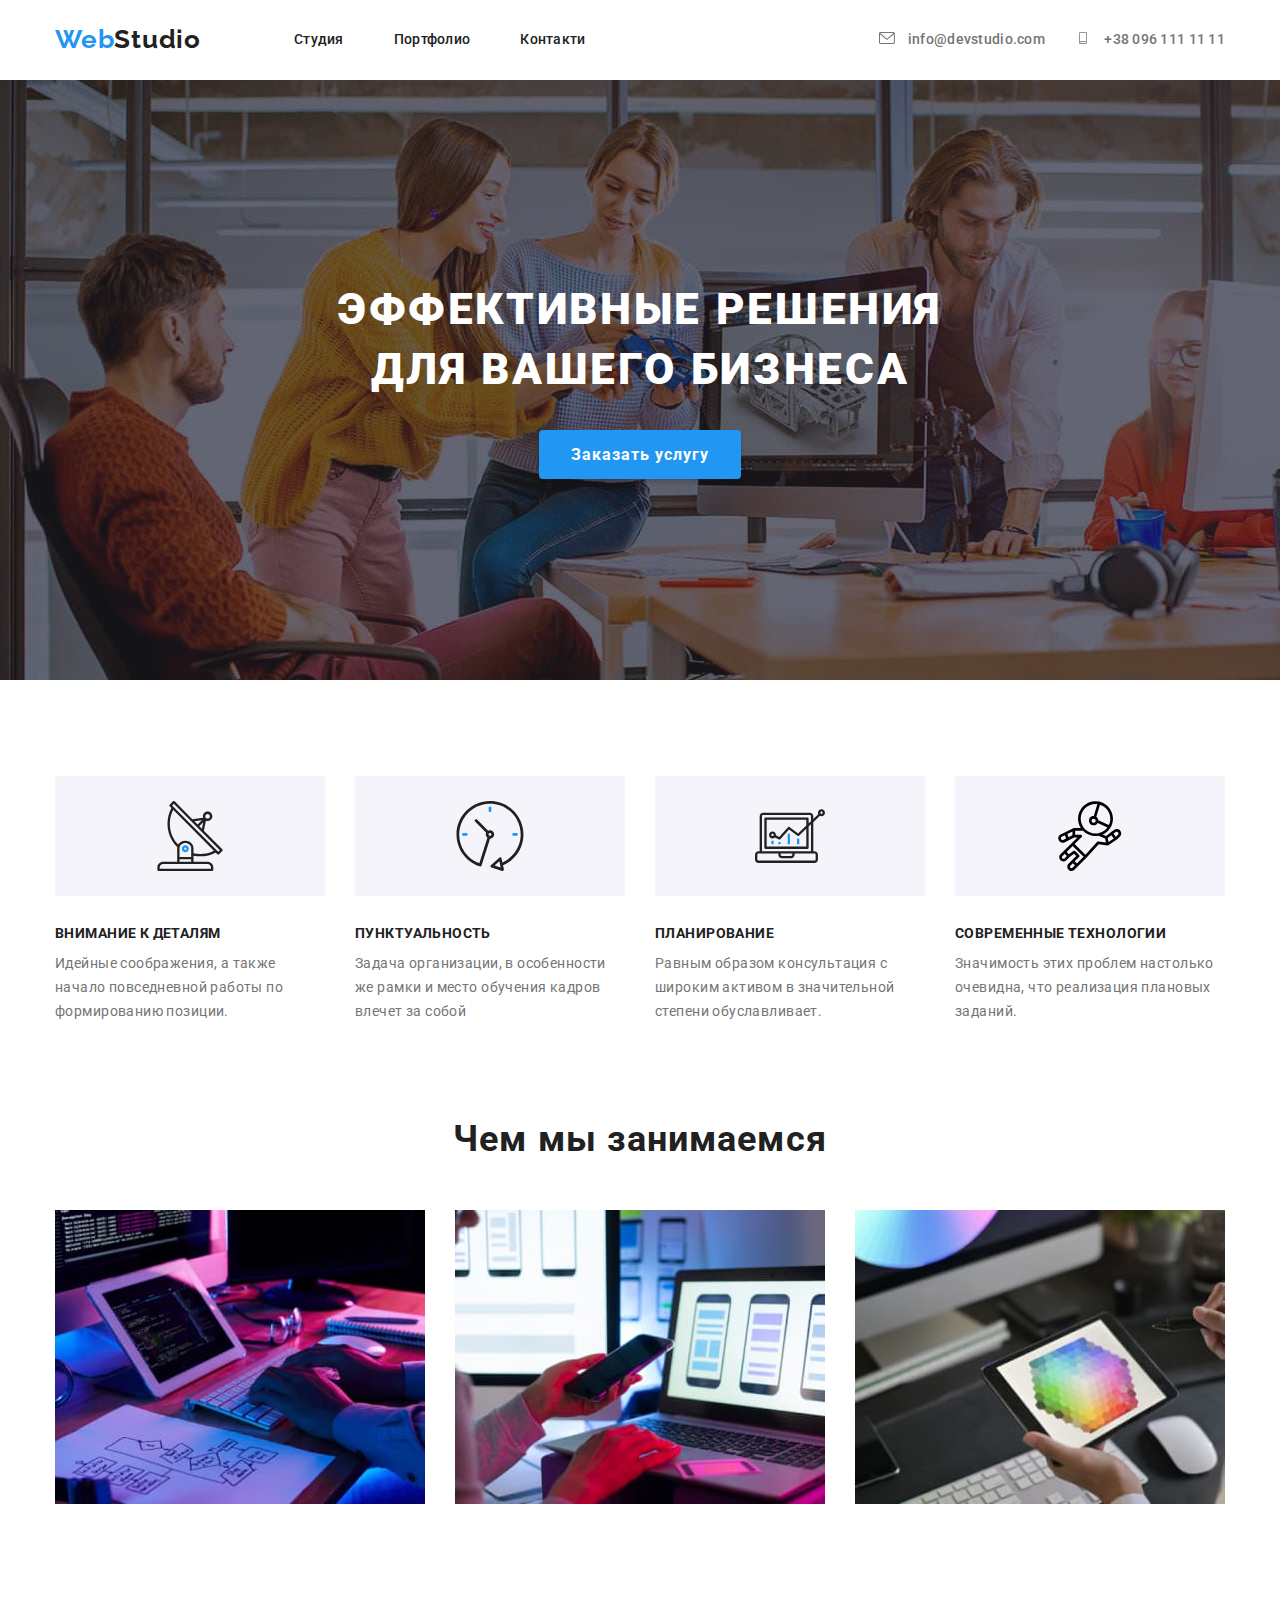
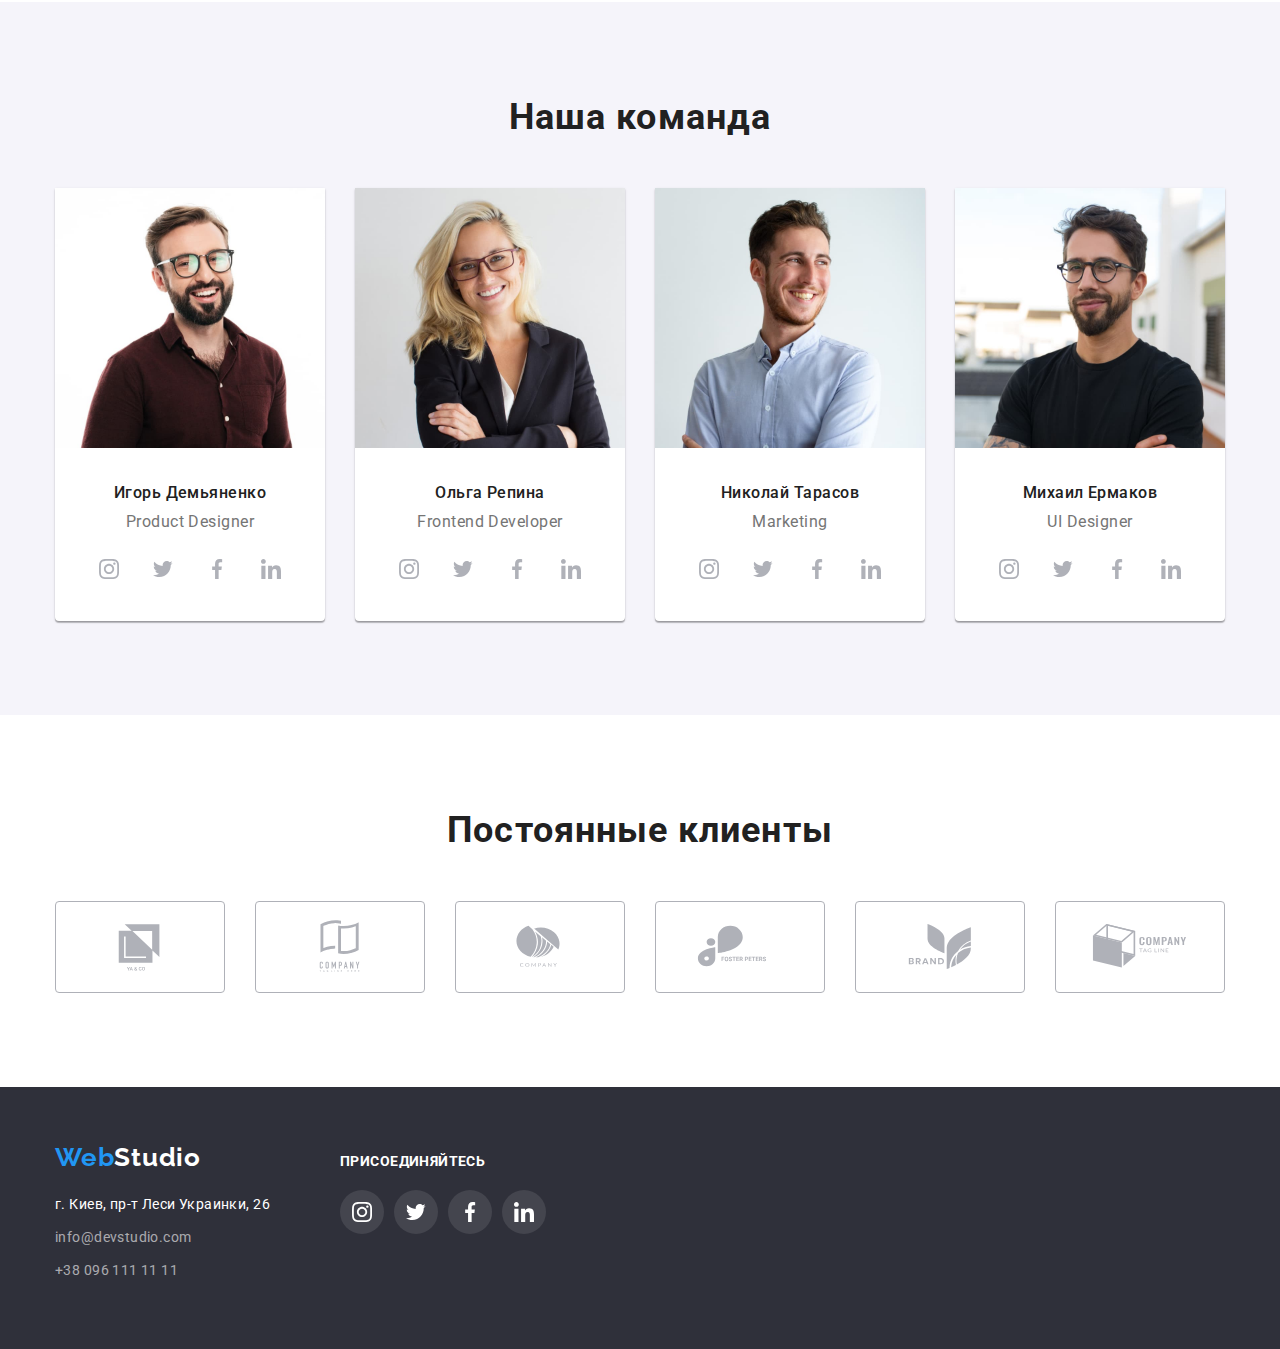
==== commit 0ee1fc43: "Виправлення зауважень" ====
--- a/index.html
+++ b/index.html
@@ -215,148 +215,148 @@
               <div class="text">
                 <h3 class="text__name">Игорь Демьяненко</h3>
                 <p class="text__profession">Product Designer</p>
-              </div>
-              <ul class="network">
-                <li class="network__elements">
-                  <a class="network__link" href="https://www.instagram.com">
-                    <svg class="network__icon" width="20" height="20">
-                      <use href="./images/symbol-defs.svg#icon-instagram-2"></use>
-                    </svg>
-                  </a>
-                </li>
-                <li class="network__elements">
-                  <a class="network__link" href="https://twitter.com/?lang=ru">
-                    <svg class="network__icon" width="20" height="20">
-                      <use href="./images/symbol-defs.svg#icon-Group-1"></use>
-                    </svg>
-                  </a>
-                </li>
-                <li class="network__elements">
-                  <a class="network__link" href="https://www.facebook.com">
-                    <svg class="network__icon" width="20" height="20">
-                      <use href="./images/symbol-defs.svg#icon-facebook-1"></use>
-                    </svg>
-                  </a>
-                </li>
-                <li class="network__elements">
-                  <a class="network__link" href="https://www.linkedin.com">
-                    <svg class="network__icon" width="20" height="20">
-                      <use href="./images/symbol-defs.svg#icon-linkedin-1"></use>
-                    </svg>
-                  </a>
-                </li>
-              </ul>
+                <ul class="network">
+                  <li class="network__elements">
+                    <a class="network__link" href="https://www.instagram.com">
+                      <svg class="network__icon" width="20" height="20">
+                        <use href="./images/symbol-defs.svg#icon-instagram-2"></use>
+                      </svg>
+                    </a>
+                  </li>
+                  <li class="network__elements">
+                    <a class="network__link" href="https://twitter.com/?lang=ru">
+                      <svg class="network__icon" width="20" height="20">
+                        <use href="./images/symbol-defs.svg#icon-Group-1"></use>
+                      </svg>
+                    </a>
+                  </li>
+                  <li class="network__elements">
+                    <a class="network__link" href="https://www.facebook.com">
+                      <svg class="network__icon" width="20" height="20">
+                        <use href="./images/symbol-defs.svg#icon-facebook-1"></use>
+                      </svg>
+                    </a>
+                  </li>
+                  <li class="network__elements">
+                    <a class="network__link" href="https://www.linkedin.com">
+                      <svg class="network__icon" width="20" height="20">
+                        <use href="./images/symbol-defs.svg#icon-linkedin-1"></use>
+                      </svg>
+                    </a>
+                  </li>
+                </ul>
+              </div>
             </li>
             <li class="list__elements">
               <img src="images/team/olga.jpg" alt="Ольга Репина" width="270" height="260" />
               <div class="text">
                 <h3 class="text__name">Ольга Репина</h3>
                 <p class="text__profession">Frontend Developer</p>
-              </div>
-              <ul class="network">
-                <li class="network__elements">
-                  <a class="network__link" href="https://www.instagram.com">
-                    <svg class="network__icon" width="20" height="20">
-                      <use href="./images/symbol-defs.svg#icon-instagram-2"></use>
-                    </svg>
-                  </a>
-                </li>
-                <li class="network__elements">
-                  <a class="network__link" href="https://twitter.com/?lang=ru">
-                    <svg class="network__icon" width="20" height="20">
-                      <use href="./images/symbol-defs.svg#icon-Group-1"></use>
-                    </svg>
-                  </a>
-                </li>
-                <li class="network__elements">
-                  <a class="network__link" href="https://www.facebook.com">
-                    <svg class="network__icon" width="20" height="20">
-                      <use href="./images/symbol-defs.svg#icon-facebook-1"></use>
-                    </svg>
-                  </a>
-                </li>
-                <li class="network__elements">
-                  <a class="network__link" href="https://www.linkedin.com">
-                    <svg class="network__icon" width="20" height="20">
-                      <use href="./images/symbol-defs.svg#icon-linkedin-1"></use>
-                    </svg>
-                  </a>
-                </li>
-              </ul>
+                <ul class="network">
+                  <li class="network__elements">
+                    <a class="network__link" href="https://www.instagram.com">
+                      <svg class="network__icon" width="20" height="20">
+                        <use href="./images/symbol-defs.svg#icon-instagram-2"></use>
+                      </svg>
+                    </a>
+                  </li>
+                  <li class="network__elements">
+                    <a class="network__link" href="https://twitter.com/?lang=ru">
+                      <svg class="network__icon" width="20" height="20">
+                        <use href="./images/symbol-defs.svg#icon-Group-1"></use>
+                      </svg>
+                    </a>
+                  </li>
+                  <li class="network__elements">
+                    <a class="network__link" href="https://www.facebook.com">
+                      <svg class="network__icon" width="20" height="20">
+                        <use href="./images/symbol-defs.svg#icon-facebook-1"></use>
+                      </svg>
+                    </a>
+                  </li>
+                  <li class="network__elements">
+                    <a class="network__link" href="https://www.linkedin.com">
+                      <svg class="network__icon" width="20" height="20">
+                        <use href="./images/symbol-defs.svg#icon-linkedin-1"></use>
+                      </svg>
+                    </a>
+                  </li>
+                </ul>
+              </div>
             </li>
             <li class="list__elements">
               <img src="images/team/nikolay.jpg" alt="Николай Тарасов" width="270" height="260" />
               <div class="text">
                 <h3 class="text__name">Николай Тарасов</h3>
                 <p class="text__profession">Marketing</p>
-              </div>
-              <ul class="network">
-                <li class="network__elements">
-                  <a class="network__link" href="https://www.instagram.com">
-                    <svg class="network__icon" width="20" height="20">
-                      <use href="./images/symbol-defs.svg#icon-instagram-2"></use>
-                    </svg>
-                  </a>
-                </li>
-                <li class="network__elements">
-                  <a class="network__link" href="https://twitter.com/?lang=ru">
-                    <svg class="network__icon" width="20" height="20">
-                      <use href="./images/symbol-defs.svg#icon-Group-1"></use>
-                    </svg>
-                  </a>
-                </li>
-                <li class="network__elements">
-                  <a class="network__link" href="https://www.facebook.com">
-                    <svg class="network__icon" width="20" height="20">
-                      <use href="./images/symbol-defs.svg#icon-facebook-1"></use>
-                    </svg>
-                  </a>
-                </li>
-                <li class="network__elements">
-                  <a class="network__link" href="https://www.linkedin.com">
-                    <svg class="network__icon" width="20" height="20">
-                      <use href="./images/symbol-defs.svg#icon-linkedin-1"></use>
-                    </svg>
-                  </a>
-                </li>
-              </ul>
+                <ul class="network">
+                  <li class="network__elements">
+                    <a class="network__link" href="https://www.instagram.com">
+                      <svg class="network__icon" width="20" height="20">
+                        <use href="./images/symbol-defs.svg#icon-instagram-2"></use>
+                      </svg>
+                    </a>
+                  </li>
+                  <li class="network__elements">
+                    <a class="network__link" href="https://twitter.com/?lang=ru">
+                      <svg class="network__icon" width="20" height="20">
+                        <use href="./images/symbol-defs.svg#icon-Group-1"></use>
+                      </svg>
+                    </a>
+                  </li>
+                  <li class="network__elements">
+                    <a class="network__link" href="https://www.facebook.com">
+                      <svg class="network__icon" width="20" height="20">
+                        <use href="./images/symbol-defs.svg#icon-facebook-1"></use>
+                      </svg>
+                    </a>
+                  </li>
+                  <li class="network__elements">
+                    <a class="network__link" href="https://www.linkedin.com">
+                      <svg class="network__icon" width="20" height="20">
+                        <use href="./images/symbol-defs.svg#icon-linkedin-1"></use>
+                      </svg>
+                    </a>
+                  </li>
+                </ul>
+              </div>
             </li>
             <li class="list__elements">
               <img src="images/team/mihail.jpg" alt="Михаил Ермаков" width="270" height="260" />
               <div class="text">
                 <h3 class="text__name">Михаил Ермаков</h3>
                 <p class="text__profession">UI Designer</p>
-              </div>
-              <ul class="network">
-                <li class="network__elements">
-                  <a class="network__link" href="https://www.instagram.com">
-                    <svg class="network__icon" width="20" height="20">
-                      <use href="./images/symbol-defs.svg#icon-instagram-2"></use>
-                    </svg>
-                  </a>
-                </li>
-                <li class="network__elements">
-                  <a class="network__link" href="https://twitter.com/?lang=ru">
-                    <svg class="network__icon" width="20" height="20">
-                      <use href="./images/symbol-defs.svg#icon-Group-1"></use>
-                    </svg>
-                  </a>
-                </li>
-                <li class="network__elements">
-                  <a class="network__link" href="https://www.facebook.com">
-                    <svg class="network__icon" width="20" height="20">
-                      <use href="./images/symbol-defs.svg#icon-facebook-1"></use>
-                    </svg>
-                  </a>
-                </li>
-                <li class="network__elements">
-                  <a class="network__link" href="https://www.linkedin.com">
-                    <svg class="network__icon" width="20" height="20">
-                      <use href="./images/symbol-defs.svg#icon-linkedin-1"></use>
-                    </svg>
-                  </a>
-                </li>
-              </ul>
+                <ul class="network">
+                  <li class="network__elements">
+                    <a class="network__link" href="https://www.instagram.com">
+                      <svg class="network__icon" width="20" height="20">
+                        <use href="./images/symbol-defs.svg#icon-instagram-2"></use>
+                      </svg>
+                    </a>
+                  </li>
+                  <li class="network__elements">
+                    <a class="network__link" href="https://twitter.com/?lang=ru">
+                      <svg class="network__icon" width="20" height="20">
+                        <use href="./images/symbol-defs.svg#icon-Group-1"></use>
+                      </svg>
+                    </a>
+                  </li>
+                  <li class="network__elements">
+                    <a class="network__link" href="https://www.facebook.com">
+                      <svg class="network__icon" width="20" height="20">
+                        <use href="./images/symbol-defs.svg#icon-facebook-1"></use>
+                      </svg>
+                    </a>
+                  </li>
+                  <li class="network__elements">
+                    <a class="network__link" href="https://www.linkedin.com">
+                      <svg class="network__icon" width="20" height="20">
+                        <use href="./images/symbol-defs.svg#icon-linkedin-1"></use>
+                      </svg>
+                    </a>
+                  </li>
+                </ul>
+              </div>
             </li>
           </ul>
         </div>
--- a/css/main.min.css
+++ b/css/main.min.css
@@ -1,2 +1,2 @@
-body{width:100%;background-color:#fff}a{text-decoration:none}ul{list-style-type:none;margin:0;padding:0}h1,h2,h3,h4,h5,h6,p{margin:0;padding:0}input{padding:0;margin:0}.conteiner{max-width:100%;padding-left:15px;padding-right:15px;margin:0 calc((100% - 1200px) / 2)}.visually-hidden{position:absolute;width:1px;height:1px;margin:-1px;border:0;padding:0;clip:rect(0 0 0 0);overflow:hidden}.header{background-color:#fff}.header--border{border:1px solid #ececec}.box{display:-webkit-box;display:-ms-flexbox;display:flex}.nav{display:-webkit-box;display:-ms-flexbox;display:flex;margin-right:auto}.nav__logo{padding:24px 0;font-family:'Raleway';font-style:normal;font-weight:700;font-size:26px;line-height:1.19;letter-spacing:0.03em;color:#212121}.nav--color{color:#2196F3}.page{display:-webkit-box;display:-ms-flexbox;display:flex;margin-left:93px}.page__element{margin-right:50px;cursor:pointer}.page__element:last-of-type{margin-right:0}.page__link{position:relative;display:block;padding:32px 0;font-family:'Roboto';font-style:normal;font-weight:500;font-size:14px;line-height:1.14;letter-spacing:0.02em;color:#212121;-webkit-transition:color 250ms cubic-bezier(0.4, 0, 0.2, 1);transition:color 250ms cubic-bezier(0.4, 0, 0.2, 1)}.page__link:hover,.page__link:focus{color:#2196F3}.contacts{display:-webkit-box;display:-ms-flexbox;display:flex}.contacts__element:last-of-type{margin-left:30px}.contacts__link{display:block;padding:32px 0;font-family:'Roboto';font-style:normal;font-weight:500;font-size:14px;line-height:1.14;letter-spacing:0.02em;color:#757575}.contacts__icon{fill:currentColor;margin-right:10px;-webkit-transition:color 250ms cubic-bezier(0.4, 0, 0.2, 1);transition:color 250ms cubic-bezier(0.4, 0, 0.2, 1)}.contacts__link:hover,.contacts__link:focus{color:#2196F3}.footer{background-color:#2f303a}.footer-box{display:-webkit-box;display:-ms-flexbox;display:flex}.address-box{padding-top:55px;padding-bottom:66px;margin-right:70px}.address-box__logo{font-family:'Raleway';font-style:normal;font-weight:700;font-size:26px;line-height:1.19;letter-spacing:0.03em;color:#fff}.address-box--color{color:#2196F3}.address{margin-top:20px}.address__elements{margin-top:9px}.address__elements:first-of-type{margin-top:20px}.address--style{font-family:'Roboto';font-style:normal;font-weight:400;font-size:14px;line-height:1.71;letter-spacing:0.03em;color:#fff}.address__link{font-family:'Roboto';font-style:normal;font-weight:400;font-size:14px;line-height:1.71;letter-spacing:0.03em;color:rgba(255,255,255,0.6)}.network-footer{padding-top:67px;padding-bottom:106px;margin-right:93px}.network-footer__header{margin-bottom:20px;font-family:'Roboto';font-style:normal;font-weight:700;font-size:14px;line-height:1.14;letter-spacing:0.03em;text-transform:uppercase;color:#fff}.network-footer-box{display:-webkit-box;display:-ms-flexbox;display:flex}.network-footer-box__elements{margin-right:10px;width:44px;height:44px;border-radius:50%;background-color:rgba(255,255,255,0.1);-webkit-transition:background-color 250ms cubic-bezier(0.4, 0, 0.2, 1);transition:background-color 250ms cubic-bezier(0.4, 0, 0.2, 1)}.network-footer-box__elements:last-of-type{margin-right:0}.network-footer-box__elements:hover,.network-footer-box__elements:focus{background-color:#2196F3}.network-footer-box__link{display:-webkit-box;display:-ms-flexbox;display:flex;-webkit-box-pack:center;-ms-flex-pack:center;justify-content:center;-webkit-box-align:center;-ms-flex-align:center;align-items:center;width:100%;height:100%;color:#fff}.network-footer-box__icon{fill:currentColor}.form-footer-box{padding-top:67px;padding-bottom:100px}.form-footer-box__header{margin-bottom:20px;font-family:'Roboto';font-style:normal;font-weight:700;font-size:14px;line-height:1.14;letter-spacing:0.03em;text-transform:uppercase;color:#fff}.form-footer{display:-webkit-box;display:-ms-flexbox;display:flex}.form-footer__input{width:358px;height:50px;padding-left:16px;margin-right:12px;border:1px solid rgba(255,255,255,0.3);-webkit-box-sizing:border-box;box-sizing:border-box;-webkit-filter:drop-shadow(0px 4px 4px rgba(0,0,0,0.15));filter:drop-shadow(0px 4px 4px rgba(0,0,0,0.15));border-radius:4px;font-family:'Roboto';font-style:normal;font-weight:400;font-size:16px;line-height:20px;display:-webkit-box;display:-ms-flexbox;display:flex;-webkit-box-align:center;-ms-flex-align:center;align-items:center;letter-spacing:0.03em;color:rgba(255,255,255,0.6);background-color:#2f303a}.button__icon{margin-left:10px;fill:currentColor}.footre-contact{position:fixed;bottom:0;left:0;width:100%}.hero{margin:0 auto;background-image:url(../images/fon.jpg);max-width:1600px;height:600px;background-color:#2f303a}.box-hero{padding-top:200px;padding-bottom:200px}.box-hero__header{margin-bottom:30px;font-family:'Roboto';font-style:normal;font-weight:900;font-size:44px;line-height:1.36;text-align:center;letter-spacing:0.06em;text-transform:uppercase;color:#fff}.button{display:-webkit-box;display:-ms-flexbox;display:flex;-webkit-box-align:center;-ms-flex-align:center;align-items:center;text-align:center;padding:10px 32px;margin:0 auto;font-family:'Roboto';font-style:normal;font-weight:700;font-size:16px;line-height:1.86;letter-spacing:0.06em;cursor:pointer;-webkit-box-shadow:0px 4px 4px rgba(0,0,0,0.15);box-shadow:0px 4px 4px rgba(0,0,0,0.15);border-radius:4px;border:none;color:#fff;background-color:#2196F3;-webkit-transform:scale(1);transform:scale(1);-webkit-transition:background-color 250ms cubic-bezier(0.4, 0, 0.2, 1),color 250ms cubic-bezier(0.4, 0, 0.2, 1),-webkit-transform 250ms cubic-bezier(0.4, 0, 0.2, 1);transition:background-color 250ms cubic-bezier(0.4, 0, 0.2, 1),color 250ms cubic-bezier(0.4, 0, 0.2, 1),-webkit-transform 250ms cubic-bezier(0.4, 0, 0.2, 1);transition:transform 250ms cubic-bezier(0.4, 0, 0.2, 1),background-color 250ms cubic-bezier(0.4, 0, 0.2, 1),color 250ms cubic-bezier(0.4, 0, 0.2, 1);transition:transform 250ms cubic-bezier(0.4, 0, 0.2, 1),background-color 250ms cubic-bezier(0.4, 0, 0.2, 1),color 250ms cubic-bezier(0.4, 0, 0.2, 1),-webkit-transform 250ms cubic-bezier(0.4, 0, 0.2, 1)}.button:hover,.button:focus{color:#2196F3;background-color:#fff}.button:active{-webkit-transform:scale(0.9);transform:scale(0.9)}.benefist{background-color:#fff}.benefist__box{padding-top:96px;padding-bottom:47px}.content{display:-webkit-box;display:-ms-flexbox;display:flex}.content__elements{margin-right:30px}.content__elements:last-of-type{margin-right:0}.content__fon{display:-webkit-box;display:-ms-flexbox;display:flex;-webkit-box-pack:center;-ms-flex-pack:center;justify-content:center;-webkit-box-align:center;-ms-flex-align:center;align-items:center;margin-bottom:30px;width:270px;height:120px;background-color:#f5f4fa}.content__paragraph{margin-bottom:10px;font-family:'Roboto';font-style:normal;font-weight:700;font-size:14px;line-height:1.14;letter-spacing:0.03em;text-transform:uppercase;color:#212121}.content__text{font-family:'Roboto';font-style:normal;font-weight:400;font-size:14px;line-height:1.71;letter-spacing:0.03em;color:#757575}.activity-box{padding-top:47px;padding-bottom:94px}.activity-box__header{font-family:'Roboto';font-style:normal;font-weight:700;font-size:36px;line-height:1.17;text-align:center;letter-spacing:0.03em;color:#212121}.photo{display:-webkit-box;display:-ms-flexbox;display:flex;margin-top:50px}.photo__elements{position:relative;margin-right:30px}.photo__elements:last-of-type{margin-right:0}.photo__text{position:absolute;bottom:0;left:0;width:100%;height:70px;padding:27px 0;font-family:'Roboto';font-style:normal;font-weight:700;font-size:14px;line-height:1.14;text-align:center;letter-spacing:0.03em;text-transform:uppercase;color:#fff;background-color:rgba(47,48,58,0.8)}.team{background-color:#f5f4fa}.team-box{padding-top:94px;padding-bottom:94px}.team-box__header{margin-bottom:50px;font-family:'Roboto';font-style:normal;font-weight:700;font-size:36px;line-height:1.17;text-align:center;letter-spacing:0.03em;color:#212121}.list{display:-webkit-box;display:-ms-flexbox;display:flex}.list__elements{width:270px;height:428px;margin-right:30px;-webkit-box-shadow:0px 1px 3px rgba(0,0,0,0.12),0px 1px 1px rgba(0,0,0,0.14),0px 2px 1px rgba(0,0,0,0.2);box-shadow:0px 1px 3px rgba(0,0,0,0.12),0px 1px 1px rgba(0,0,0,0.14),0px 2px 1px rgba(0,0,0,0.2);border-radius:0px 0px 4px 4px;background-color:#fff}.list__elements:last-of-type{margin-right:0}.text{padding-top:30px;padding-bottom:30px}.text__name{margin-bottom:10px;font-family:'Roboto';font-style:normal;font-weight:500;font-size:16px;line-height:1.19;text-align:center;letter-spacing:0.03em;color:#212121}.text__profession{font-family:'Roboto';font-style:normal;font-weight:400;font-size:16px;line-height:1.19;text-align:center;letter-spacing:0.03em;color:#757575}.network{display:-webkit-box;display:-ms-flexbox;display:flex;margin:0 32px;padding-bottom:30px}.network__elements{margin-right:10px;width:44px;height:44px}.network__elements:last-of-type{margin-right:0}.network__link{display:-webkit-box;display:-ms-flexbox;display:flex;-webkit-box-pack:center;-ms-flex-pack:center;justify-content:center;-webkit-box-align:center;-ms-flex-align:center;align-items:center;width:100%;height:100%;border-radius:50%;color:#afb1b8;-webkit-transition:color 250ms cubic-bezier(0.4, 0, 0.2, 1),background-color 250ms cubic-bezier(0.4, 0, 0.2, 1);transition:color 250ms cubic-bezier(0.4, 0, 0.2, 1),background-color 250ms cubic-bezier(0.4, 0, 0.2, 1)}.network__link:hover,.network__link:focus{background-color:#2196F3;color:#fff}.network__icon{fill:currentColor}.company-dox{padding-top:94px;padding-bottom:94px}.company__header{margin-bottom:50px;font-family:'Roboto';font-style:normal;font-weight:700;font-size:36px;line-height:1.17;text-align:center;letter-spacing:0.03em;color:#212121}.company-list{display:-webkit-box;display:-ms-flexbox;display:flex}.company-list__elements{margin-right:30px;width:170px;height:92px;border:1px solid #afb1b8;-webkit-box-sizing:border-box;box-sizing:border-box;border-radius:4px;-webkit-transition:border-color 250ms cubic-bezier(0.4, 0, 0.2, 1);transition:border-color 250ms cubic-bezier(0.4, 0, 0.2, 1)}.company-list__elements:last-of-type{margin-right:0}.company-list__link{display:-webkit-box;display:-ms-flexbox;display:flex;-webkit-box-pack:center;-ms-flex-pack:center;justify-content:center;-webkit-box-align:center;-ms-flex-align:center;align-items:center;width:100%;height:100%;color:#afb1b8;-webkit-transition:color 250ms cubic-bezier(0.4, 0, 0.2, 1);transition:color 250ms cubic-bezier(0.4, 0, 0.2, 1)}.company-list__logo{fill:currentColor}.company-list__elements:hover,.company-list__elements:focus,.company-list__elements:hover .company-list__link,.company-list__elements:focus .company-list__link{color:#2196F3;border-color:#2196F3}.overlay{position:fixed;top:0;left:0;z-index:1000;width:100%;height:100%;background-color:rgba(0,0,0,0.2);opacity:1;-webkit-transform:scale(1);transform:scale(1);-webkit-transition:opacity 250ms cubic-bezier(0.4, 0, 0.2, 1),-webkit-transform 250ms cubic-bezier(0.4, 0, 0.2, 1);transition:opacity 250ms cubic-bezier(0.4, 0, 0.2, 1),-webkit-transform 250ms cubic-bezier(0.4, 0, 0.2, 1);transition:opacity 250ms cubic-bezier(0.4, 0, 0.2, 1),transform 250ms cubic-bezier(0.4, 0, 0.2, 1);transition:opacity 250ms cubic-bezier(0.4, 0, 0.2, 1),transform 250ms cubic-bezier(0.4, 0, 0.2, 1),-webkit-transform 250ms cubic-bezier(0.4, 0, 0.2, 1)}.is-hidden{opacity:0;pointer-events:none;-webkit-transform:scale(1.1);transform:scale(1.1)}.form-box{position:absolute;top:50%;left:50%;padding:40px 0;width:528px;height:581px;-webkit-box-shadow:0px 1px 3px rgba(0,0,0,0.12),0px 1px 1px rgba(0,0,0,0.14),0px 2px 1px rgba(0,0,0,0.2);box-shadow:0px 1px 3px rgba(0,0,0,0.12),0px 1px 1px rgba(0,0,0,0.14),0px 2px 1px rgba(0,0,0,0.2);border-radius:4px;background-color:#fff;-webkit-transform:translate(-50%, -50%);transform:translate(-50%, -50%)}.form-box__header{margin-bottom:12px;font-family:'Roboto';font-style:normal;font-weight:700;font-size:20px;line-height:1.15;text-align:center;letter-spacing:0.03em;color:#212121}.form{text-align:center}.form-label{position:relative;display:block;margin:0 40px;margin-top:28px}.form-label:first-of-type{margin-top:30px}.form-label__input{padding-left:42px;width:448px;height:40px;border:1px solid rgba(33,33,33,0.2);-webkit-box-sizing:border-box;box-sizing:border-box;border-radius:4px;outline:none}.form-label__coment{padding:12px 16px;width:448px;height:138px;border:1px solid rgba(33,33,33,0.2);-webkit-box-sizing:border-box;box-sizing:border-box;border-radius:4px;outline:none;resize:none;font-family:'Roboto';font-style:normal;font-weight:400;font-size:14px;line-height:16px;letter-spacing:0.01em;color:rgba(117,117,117,0.5)}.form-label__text{position:absolute;bottom:calc(100% + 4px);left:0;font-family:'Roboto';font-style:normal;font-weight:400;font-size:12px;line-height:1.17;letter-spacing:0.01em;color:#757575}.form-label__icon{position:absolute;top:50%;left:11px;-webkit-transform:translateY(-50%);transform:translateY(-50%);width:18px}.form-label__input:focus-within,.form-label__coment:focus-within{border:1px solid #2196F3}.form-label__input:focus-within ~ .form-label__icon{fill:#2196F3}.form-chekbox{display:inline-block;margin:20px 40px 30px 40px}.form-chekbox__text{position:relative;font-family:'Roboto';font-style:normal;font-weight:400;font-size:14px;line-height:1.71;letter-spacing:0.03em;color:#757575}.form-chekbox__text::before{content:'';position:absolute;right:100%;bottom:-3px;-webkit-transform:translate(-50%, -50%);transform:translate(-50%, -50%);width:16px;height:15px;border:2px solid #212121;border-radius:4px}.form-chekbox__input:focus ~ .form-chekbox__text::before{border-color:#2196F3}.form-chekbox__input:checked ~ .form-chekbox__text::before{border-color:#2196F3;background-image:url(../images/vector.svg);background-color:#2196F3;background-position:center;background-size:contain;background-origin:border-box;overflow:hidden}.form-chekbox--blue{color:#2196F3}.button-end{position:absolute;top:8px;right:8px;width:30px;height:30px;border:1px solid rgba(0,0,0,0.1);-webkit-box-sizing:border-box;box-sizing:border-box;border-radius:50%;background-color:#fff;cursor:pointer}.button-end__icon{display:-webkit-box;display:-ms-flexbox;display:flex;-webkit-box-pack:center;-ms-flex-pack:center;justify-content:center;-webkit-box-align:center;-ms-flex-align:center;align-items:center;fill:currentColor}.button-end:hover{color:#2196F3}.button-form:hover,.button-form:focus{border:2px solid #2196F3;background-origin:border-box}.main-portfolio{padding-top:94px;padding-bottom:94px}.filter{display:-webkit-box;display:-ms-flexbox;display:flex;-webkit-box-pack:center;-ms-flex-pack:center;justify-content:center}.filter__elements{margin-right:8px}.filter__elements:last-of-type{margin-right:0}.filter__button{padding:6px 22px;border:none;border-radius:4px;font-family:'Roboto';font-style:normal;font-weight:500;font-size:16px;line-height:1.63;text-align:center;letter-spacing:0.03em;background-color:#f5f4fa;color:#212121;-webkit-transition:background-color 250ms cubic-bezier(0.4, 0, 0.2, 1),color 250ms cubic-bezier(0.4, 0, 0.2, 1);transition:background-color 250ms cubic-bezier(0.4, 0, 0.2, 1),color 250ms cubic-bezier(0.4, 0, 0.2, 1)}.filter__button:hover,.filter__button:focus{color:#f5f4fa;background-color:#2196F3}.work{display:-webkit-box;display:-ms-flexbox;display:flex;-ms-flex-wrap:wrap;flex-wrap:wrap;margin-top:50px}.work__card:not(:nth-child(3n+3)){margin-right:30px}.work__card:not(:nth-child(-n+3)){margin-top:30px}.work__card:hover,.work__card:focus{-webkit-box-shadow:0px 1px 1px rgba(0,0,0,0.12),0px 4px 4px rgba(0,0,0,0.06),1px 4px 6px rgba(0,0,0,0.16);box-shadow:0px 1px 1px rgba(0,0,0,0.12),0px 4px 4px rgba(0,0,0,0.06),1px 4px 6px rgba(0,0,0,0.16)}.work__photo{position:relative;overflow:hidden;width:370px;height:294px}.work__box{padding:20px 24px;width:100%;height:110px;border:1px solid #eeeeee;border-top:none}.work__from{font-family:'Roboto';font-style:normal;font-weight:700;font-size:18px;line-height:2;letter-spacing:0.06em;color:#212121}.work__text{margin-top:4px;font-family:'Roboto';font-style:normal;font-weight:400;font-size:16px;line-height:1.88;letter-spacing:0.03em;color:#757575}.animation{position:absolute;top:0;left:0;padding:63px 24px;width:100%;height:100%;background-color:rgba(33,150,243,0.9);-webkit-transform:translateY(100%);transform:translateY(100%);-webkit-transition:-webkit-transform 250ms cubic-bezier(0.4, 0, 0.2, 1);transition:-webkit-transform 250ms cubic-bezier(0.4, 0, 0.2, 1);transition:transform 250ms cubic-bezier(0.4, 0, 0.2, 1);transition:transform 250ms cubic-bezier(0.4, 0, 0.2, 1), -webkit-transform 250ms cubic-bezier(0.4, 0, 0.2, 1)}.animation__text{font-family:'Roboto';font-style:normal;font-weight:400;font-size:18px;line-height:1.56;letter-spacing:0.03em;color:#fff}.work__link:hover .animation,.work__link:focus .animation{-webkit-transform:translateY(0);transform:translateY(0)}
+body{width:100%;background-color:#fff}a{text-decoration:none}ul{list-style-type:none;margin:0;padding:0}h1,h2,h3,h4,h5,h6,p{margin:0;padding:0}input{padding:0;margin:0}.conteiner{max-width:100%;padding-left:15px;padding-right:15px;margin:0 calc((100% - 1200px) / 2)}.visually-hidden{position:absolute;width:1px;height:1px;margin:-1px;border:0;padding:0;clip:rect(0 0 0 0);overflow:hidden}.header{background-color:#fff}.header--border{border:1px solid #ececec}.box{display:-webkit-box;display:-ms-flexbox;display:flex}.nav{display:-webkit-box;display:-ms-flexbox;display:flex;margin-right:auto}.nav__logo{padding:24px 0;font-family:'Raleway';font-style:normal;font-weight:700;font-size:26px;line-height:1.19;letter-spacing:0.03em;color:#212121}.nav--color{color:#2196F3}.page{display:-webkit-box;display:-ms-flexbox;display:flex;margin-left:93px}.page__element{margin-right:50px;cursor:pointer}.page__element:last-of-type{margin-right:0}.page__link{position:relative;display:block;padding:32px 0;font-family:'Roboto';font-style:normal;font-weight:500;font-size:14px;line-height:1.14;letter-spacing:0.02em;color:#212121;-webkit-transition:color 250ms cubic-bezier(0.4, 0, 0.2, 1);transition:color 250ms cubic-bezier(0.4, 0, 0.2, 1)}.page__link:hover,.page__link:focus{color:#2196F3}.contacts{display:-webkit-box;display:-ms-flexbox;display:flex}.contacts__element:last-of-type{margin-left:30px}.contacts__link{display:block;padding:32px 0;font-family:'Roboto';font-style:normal;font-weight:500;font-size:14px;line-height:1.14;letter-spacing:0.02em;color:#757575}.contacts__icon{fill:currentColor;margin-right:10px;-webkit-transition:color 250ms cubic-bezier(0.4, 0, 0.2, 1);transition:color 250ms cubic-bezier(0.4, 0, 0.2, 1)}.contacts__link:hover,.contacts__link:focus{color:#2196F3}.footer{background-color:#2f303a}.footer-box{display:-webkit-box;display:-ms-flexbox;display:flex}.address-box{padding-top:55px;padding-bottom:66px;margin-right:70px}.address-box__logo{font-family:'Raleway';font-style:normal;font-weight:700;font-size:26px;line-height:1.19;letter-spacing:0.03em;color:#fff}.address-box--color{color:#2196F3}.address{margin-top:20px}.address__elements{margin-top:9px}.address__elements:first-of-type{margin-top:20px}.address--style{font-family:'Roboto';font-style:normal;font-weight:400;font-size:14px;line-height:1.71;letter-spacing:0.03em;color:#fff}.address__link{font-family:'Roboto';font-style:normal;font-weight:400;font-size:14px;line-height:1.71;letter-spacing:0.03em;color:rgba(255,255,255,0.6)}.network-footer{padding-top:67px;padding-bottom:106px;margin-right:93px}.network-footer__header{margin-bottom:20px;font-family:'Roboto';font-style:normal;font-weight:700;font-size:14px;line-height:1.14;letter-spacing:0.03em;text-transform:uppercase;color:#fff}.network-footer-box{display:-webkit-box;display:-ms-flexbox;display:flex}.network-footer-box__elements{margin-right:10px;width:44px;height:44px;border-radius:50%;background-color:rgba(255,255,255,0.1);-webkit-transition:background-color 250ms cubic-bezier(0.4, 0, 0.2, 1);transition:background-color 250ms cubic-bezier(0.4, 0, 0.2, 1)}.network-footer-box__elements:last-of-type{margin-right:0}.network-footer-box__elements:hover,.network-footer-box__elements:focus{background-color:#2196F3}.network-footer-box__link{display:-webkit-box;display:-ms-flexbox;display:flex;-webkit-box-pack:center;-ms-flex-pack:center;justify-content:center;-webkit-box-align:center;-ms-flex-align:center;align-items:center;width:100%;height:100%;color:#fff}.network-footer-box__icon{fill:currentColor}.network-footer-box__elements .network-footer-box__link:focus{background-color:#2196F3;border-radius:50%}.form-footer-box{padding-top:67px;padding-bottom:100px}.form-footer-box__header{margin-bottom:20px;font-family:'Roboto';font-style:normal;font-weight:700;font-size:14px;line-height:1.14;letter-spacing:0.03em;text-transform:uppercase;color:#fff}.form-footer{display:-webkit-box;display:-ms-flexbox;display:flex}.form-footer__input{width:358px;height:50px;padding-left:16px;margin-right:12px;border:1px solid rgba(255,255,255,0.3);-webkit-box-sizing:border-box;box-sizing:border-box;-webkit-filter:drop-shadow(0px 4px 4px rgba(0,0,0,0.15));filter:drop-shadow(0px 4px 4px rgba(0,0,0,0.15));border-radius:4px;font-family:'Roboto';font-style:normal;font-weight:400;font-size:16px;line-height:20px;display:-webkit-box;display:-ms-flexbox;display:flex;-webkit-box-align:center;-ms-flex-align:center;align-items:center;letter-spacing:0.03em;color:rgba(255,255,255,0.6);background-color:#2f303a}.button__icon{margin-left:10px;fill:currentColor}.footre-contact{position:fixed;bottom:0;left:0;width:100%}.hero{margin:0 auto;background-image:-webkit-gradient(linear, left top, left bottom, from(rgba(47,48,58,0.4))),url(../images/fon.jpg);background-image:linear-gradient(rgba(47,48,58,0.4)),url(../images/fon.jpg);max-width:1600px;height:600px}.hero::before{content:'';background-color:rgba(47,48,58,0.4)}.box-hero{padding-top:200px;padding-bottom:200px}.box-hero__header{margin-bottom:30px;font-family:'Roboto';font-style:normal;font-weight:900;font-size:44px;line-height:1.36;text-align:center;letter-spacing:0.06em;text-transform:uppercase;color:#fff}.button{display:-webkit-box;display:-ms-flexbox;display:flex;-webkit-box-align:center;-ms-flex-align:center;align-items:center;text-align:center;padding:10px 32px;margin:0 auto;font-family:'Roboto';font-style:normal;font-weight:700;font-size:16px;line-height:1.86;letter-spacing:0.06em;cursor:pointer;-webkit-box-shadow:0px 4px 4px rgba(0,0,0,0.15);box-shadow:0px 4px 4px rgba(0,0,0,0.15);border-radius:4px;border:none;color:#fff;background-color:#2196F3;-webkit-transform:scale(1);transform:scale(1);-webkit-transition:background-color 250ms cubic-bezier(0.4, 0, 0.2, 1),color 250ms cubic-bezier(0.4, 0, 0.2, 1),-webkit-transform 250ms cubic-bezier(0.4, 0, 0.2, 1);transition:background-color 250ms cubic-bezier(0.4, 0, 0.2, 1),color 250ms cubic-bezier(0.4, 0, 0.2, 1),-webkit-transform 250ms cubic-bezier(0.4, 0, 0.2, 1);transition:transform 250ms cubic-bezier(0.4, 0, 0.2, 1),background-color 250ms cubic-bezier(0.4, 0, 0.2, 1),color 250ms cubic-bezier(0.4, 0, 0.2, 1);transition:transform 250ms cubic-bezier(0.4, 0, 0.2, 1),background-color 250ms cubic-bezier(0.4, 0, 0.2, 1),color 250ms cubic-bezier(0.4, 0, 0.2, 1),-webkit-transform 250ms cubic-bezier(0.4, 0, 0.2, 1)}.button:hover,.button:focus{color:#2196F3;background-color:#fff}.button:active{-webkit-transform:scale(0.9);transform:scale(0.9)}.benefist{background-color:#fff}.benefist__box{padding-top:96px;padding-bottom:47px}.content{display:-webkit-box;display:-ms-flexbox;display:flex}.content__elements{margin-right:30px}.content__elements:last-of-type{margin-right:0}.content__fon{display:-webkit-box;display:-ms-flexbox;display:flex;-webkit-box-pack:center;-ms-flex-pack:center;justify-content:center;-webkit-box-align:center;-ms-flex-align:center;align-items:center;margin-bottom:30px;width:270px;height:120px;background-color:#f5f4fa}.content__paragraph{margin-bottom:10px;font-family:'Roboto';font-style:normal;font-weight:700;font-size:14px;line-height:1.14;letter-spacing:0.03em;text-transform:uppercase;color:#212121}.content__text{font-family:'Roboto';font-style:normal;font-weight:400;font-size:14px;line-height:1.71;letter-spacing:0.03em;color:#757575}.activity-box{padding-top:47px;padding-bottom:94px}.activity-box__header{font-family:'Roboto';font-style:normal;font-weight:700;font-size:36px;line-height:1.17;text-align:center;letter-spacing:0.03em;color:#212121}.photo{display:-webkit-box;display:-ms-flexbox;display:flex;margin-top:50px}.photo__elements{position:relative;margin-right:30px}.photo__elements:last-of-type{margin-right:0}.photo__text{position:absolute;bottom:0;left:0;width:100%;height:70px;padding:27px 0;font-family:'Roboto';font-style:normal;font-weight:700;font-size:14px;line-height:1.14;text-align:center;letter-spacing:0.03em;text-transform:uppercase;color:#fff;background-color:rgba(47,48,58,0.8)}.team{background-color:#f5f4fa}.team-box{padding-top:94px;padding-bottom:94px}.team-box__header{margin-bottom:50px;font-family:'Roboto';font-style:normal;font-weight:700;font-size:36px;line-height:1.17;text-align:center;letter-spacing:0.03em;color:#212121}.list{display:-webkit-box;display:-ms-flexbox;display:flex}.list__elements{width:270px;margin-right:30px;-webkit-box-shadow:0px 1px 3px rgba(0,0,0,0.12),0px 1px 1px rgba(0,0,0,0.14),0px 2px 1px rgba(0,0,0,0.2);box-shadow:0px 1px 3px rgba(0,0,0,0.12),0px 1px 1px rgba(0,0,0,0.14),0px 2px 1px rgba(0,0,0,0.2);border-radius:0px 0px 4px 4px;background-color:#fff}.list__elements:last-of-type{margin-right:0}.text{padding-top:30px;padding-bottom:30px}.text__name{margin-bottom:10px;font-family:'Roboto';font-style:normal;font-weight:500;font-size:16px;line-height:1.19;text-align:center;letter-spacing:0.03em;color:#212121}.text__profession{font-family:'Roboto';font-style:normal;font-weight:400;font-size:16px;line-height:1.19;text-align:center;letter-spacing:0.03em;color:#757575}.network{display:-webkit-box;display:-ms-flexbox;display:flex;margin:0 32px;margin-top:16px}.network__elements{margin-right:10px;width:44px;height:44px}.network__elements:last-of-type{margin-right:0}.network__link{display:-webkit-box;display:-ms-flexbox;display:flex;-webkit-box-pack:center;-ms-flex-pack:center;justify-content:center;-webkit-box-align:center;-ms-flex-align:center;align-items:center;width:100%;height:100%;border-radius:50%;color:#afb1b8;-webkit-transition:color 250ms cubic-bezier(0.4, 0, 0.2, 1),background-color 250ms cubic-bezier(0.4, 0, 0.2, 1);transition:color 250ms cubic-bezier(0.4, 0, 0.2, 1),background-color 250ms cubic-bezier(0.4, 0, 0.2, 1)}.network__link:hover,.network__link:focus{background-color:#2196F3;color:#fff}.network__icon{fill:currentColor}.company-dox{padding-top:94px;padding-bottom:94px}.company__header{margin-bottom:50px;font-family:'Roboto';font-style:normal;font-weight:700;font-size:36px;line-height:1.17;text-align:center;letter-spacing:0.03em;color:#212121}.company-list{display:-webkit-box;display:-ms-flexbox;display:flex}.company-list__elements{margin-right:30px;width:170px;height:92px;border:1px solid #afb1b8;-webkit-box-sizing:border-box;box-sizing:border-box;border-radius:4px;-webkit-transition:border-color 250ms cubic-bezier(0.4, 0, 0.2, 1);transition:border-color 250ms cubic-bezier(0.4, 0, 0.2, 1)}.company-list__elements:last-of-type{margin-right:0}.company-list__link{display:-webkit-box;display:-ms-flexbox;display:flex;-webkit-box-pack:center;-ms-flex-pack:center;justify-content:center;-webkit-box-align:center;-ms-flex-align:center;align-items:center;width:100%;height:100%;color:#afb1b8;-webkit-transition:color 250ms cubic-bezier(0.4, 0, 0.2, 1);transition:color 250ms cubic-bezier(0.4, 0, 0.2, 1)}.company-list__logo{fill:currentColor}.company-list__elements:hover,.company-list__elements:focus{color:#2196F3;border-color:#2196F3}.company-list__elements .company-list__link:hover,.company-list__elements .company-list__link:focus{color:#2196F3;border-color:#2196F3}.overlay{position:fixed;top:0;left:0;z-index:1000;width:100%;height:100%;background-color:rgba(0,0,0,0.2);opacity:1;-webkit-transform:scale(1);transform:scale(1);-webkit-transition:opacity 250ms cubic-bezier(0.4, 0, 0.2, 1),-webkit-transform 250ms cubic-bezier(0.4, 0, 0.2, 1);transition:opacity 250ms cubic-bezier(0.4, 0, 0.2, 1),-webkit-transform 250ms cubic-bezier(0.4, 0, 0.2, 1);transition:opacity 250ms cubic-bezier(0.4, 0, 0.2, 1),transform 250ms cubic-bezier(0.4, 0, 0.2, 1);transition:opacity 250ms cubic-bezier(0.4, 0, 0.2, 1),transform 250ms cubic-bezier(0.4, 0, 0.2, 1),-webkit-transform 250ms cubic-bezier(0.4, 0, 0.2, 1)}.is-hidden{opacity:0;pointer-events:none;-webkit-transform:scale(1.1);transform:scale(1.1)}.form-box{position:absolute;top:50%;left:50%;padding:40px 0;width:528px;height:581px;-webkit-box-shadow:0px 1px 3px rgba(0,0,0,0.12),0px 1px 1px rgba(0,0,0,0.14),0px 2px 1px rgba(0,0,0,0.2);box-shadow:0px 1px 3px rgba(0,0,0,0.12),0px 1px 1px rgba(0,0,0,0.14),0px 2px 1px rgba(0,0,0,0.2);border-radius:4px;background-color:#fff;-webkit-transform:translate(-50%, -50%);transform:translate(-50%, -50%)}.form-box__header{margin-bottom:12px;font-family:'Roboto';font-style:normal;font-weight:700;font-size:20px;line-height:1.15;text-align:center;letter-spacing:0.03em;color:#212121}.form{text-align:center}.form-label{position:relative;display:block;margin:0 40px;margin-top:28px}.form-label:first-of-type{margin-top:30px}.form-label__input{padding-left:42px;width:448px;height:40px;border:1px solid rgba(33,33,33,0.2);-webkit-box-sizing:border-box;box-sizing:border-box;border-radius:4px;outline:none}.form-label__coment{padding:12px 16px;width:448px;height:138px;border:1px solid rgba(33,33,33,0.2);-webkit-box-sizing:border-box;box-sizing:border-box;border-radius:4px;outline:none;resize:none;font-family:'Roboto';font-style:normal;font-weight:400;font-size:14px;line-height:16px;letter-spacing:0.01em;color:rgba(117,117,117,0.5)}.form-label__text{position:absolute;bottom:calc(100% + 4px);left:0;font-family:'Roboto';font-style:normal;font-weight:400;font-size:12px;line-height:1.17;letter-spacing:0.01em;color:#757575}.form-label__icon{position:absolute;top:50%;left:11px;-webkit-transform:translateY(-50%);transform:translateY(-50%);width:18px}.form-label__input:focus-within,.form-label__coment:focus-within{border:1px solid #2196F3}.form-label__input:focus-within ~ .form-label__icon{fill:#2196F3}.form-chekbox{display:inline-block;margin:20px 40px 30px 40px}.form-chekbox__text{position:relative;font-family:'Roboto';font-style:normal;font-weight:400;font-size:14px;line-height:1.71;letter-spacing:0.03em;color:#757575}.form-chekbox__text::before{content:'';position:absolute;right:100%;bottom:-3px;-webkit-transform:translate(-50%, -50%);transform:translate(-50%, -50%);width:16px;height:15px;border:2px solid #212121;border-radius:4px}.form-chekbox__input:focus ~ .form-chekbox__text::before{border-color:#2196F3}.form-chekbox__input:checked ~ .form-chekbox__text::before{border-color:#2196F3;background-image:url(../images/vector.svg);background-color:#2196F3;background-position:center;background-size:contain;background-origin:border-box;overflow:hidden}.form-chekbox--blue{color:#2196F3}.button-end{position:absolute;top:8px;right:8px;width:30px;height:30px;border:1px solid rgba(0,0,0,0.1);-webkit-box-sizing:border-box;box-sizing:border-box;border-radius:50%;background-color:#fff;cursor:pointer}.button-end__icon{display:-webkit-box;display:-ms-flexbox;display:flex;-webkit-box-pack:center;-ms-flex-pack:center;justify-content:center;-webkit-box-align:center;-ms-flex-align:center;align-items:center;fill:currentColor}.button-end:hover{color:#2196F3}.button-form:hover,.button-form:focus{border:2px solid #2196F3;background-origin:border-box}.main-portfolio{padding-top:94px;padding-bottom:94px}.filter{display:-webkit-box;display:-ms-flexbox;display:flex;-webkit-box-pack:center;-ms-flex-pack:center;justify-content:center}.filter__elements{margin-right:8px}.filter__elements:last-of-type{margin-right:0}.filter__button{padding:6px 22px;border:none;border-radius:4px;font-family:'Roboto';font-style:normal;font-weight:500;font-size:16px;line-height:1.63;text-align:center;letter-spacing:0.03em;background-color:#f5f4fa;color:#212121;-webkit-transition:background-color 250ms cubic-bezier(0.4, 0, 0.2, 1),color 250ms cubic-bezier(0.4, 0, 0.2, 1);transition:background-color 250ms cubic-bezier(0.4, 0, 0.2, 1),color 250ms cubic-bezier(0.4, 0, 0.2, 1)}.filter__button:hover,.filter__button:focus{color:#f5f4fa;background-color:#2196F3}.work{display:-webkit-box;display:-ms-flexbox;display:flex;-ms-flex-wrap:wrap;flex-wrap:wrap;margin-top:50px}.work__card:not(:nth-child(3n+3)){margin-right:30px}.work__card:not(:nth-child(-n+3)){margin-top:30px}.work__card:hover,.work__card:focus{-webkit-box-shadow:0px 1px 1px rgba(0,0,0,0.12),0px 4px 4px rgba(0,0,0,0.06),1px 4px 6px rgba(0,0,0,0.16);box-shadow:0px 1px 1px rgba(0,0,0,0.12),0px 4px 4px rgba(0,0,0,0.06),1px 4px 6px rgba(0,0,0,0.16)}.work__photo{position:relative;overflow:hidden;width:370px;height:294px}.work__box{padding:20px 24px;width:100%;height:110px;border:1px solid #eeeeee;border-top:none}.work__from{font-family:'Roboto';font-style:normal;font-weight:700;font-size:18px;line-height:2;letter-spacing:0.06em;color:#212121}.work__text{margin-top:4px;font-family:'Roboto';font-style:normal;font-weight:400;font-size:16px;line-height:1.88;letter-spacing:0.03em;color:#757575}.animation{position:absolute;top:0;left:0;padding:63px 24px;width:100%;height:100%;background-color:rgba(33,150,243,0.9);-webkit-transform:translateY(100%);transform:translateY(100%);-webkit-transition:-webkit-transform 250ms cubic-bezier(0.4, 0, 0.2, 1);transition:-webkit-transform 250ms cubic-bezier(0.4, 0, 0.2, 1);transition:transform 250ms cubic-bezier(0.4, 0, 0.2, 1);transition:transform 250ms cubic-bezier(0.4, 0, 0.2, 1), -webkit-transform 250ms cubic-bezier(0.4, 0, 0.2, 1)}.animation__text{font-family:'Roboto';font-style:normal;font-weight:400;font-size:18px;line-height:1.56;letter-spacing:0.03em;color:#fff}.work__link:hover .animation,.work__link:focus .animation{-webkit-transform:translateY(0);transform:translateY(0)}
 /*# sourceMappingURL=main.min.css.map */